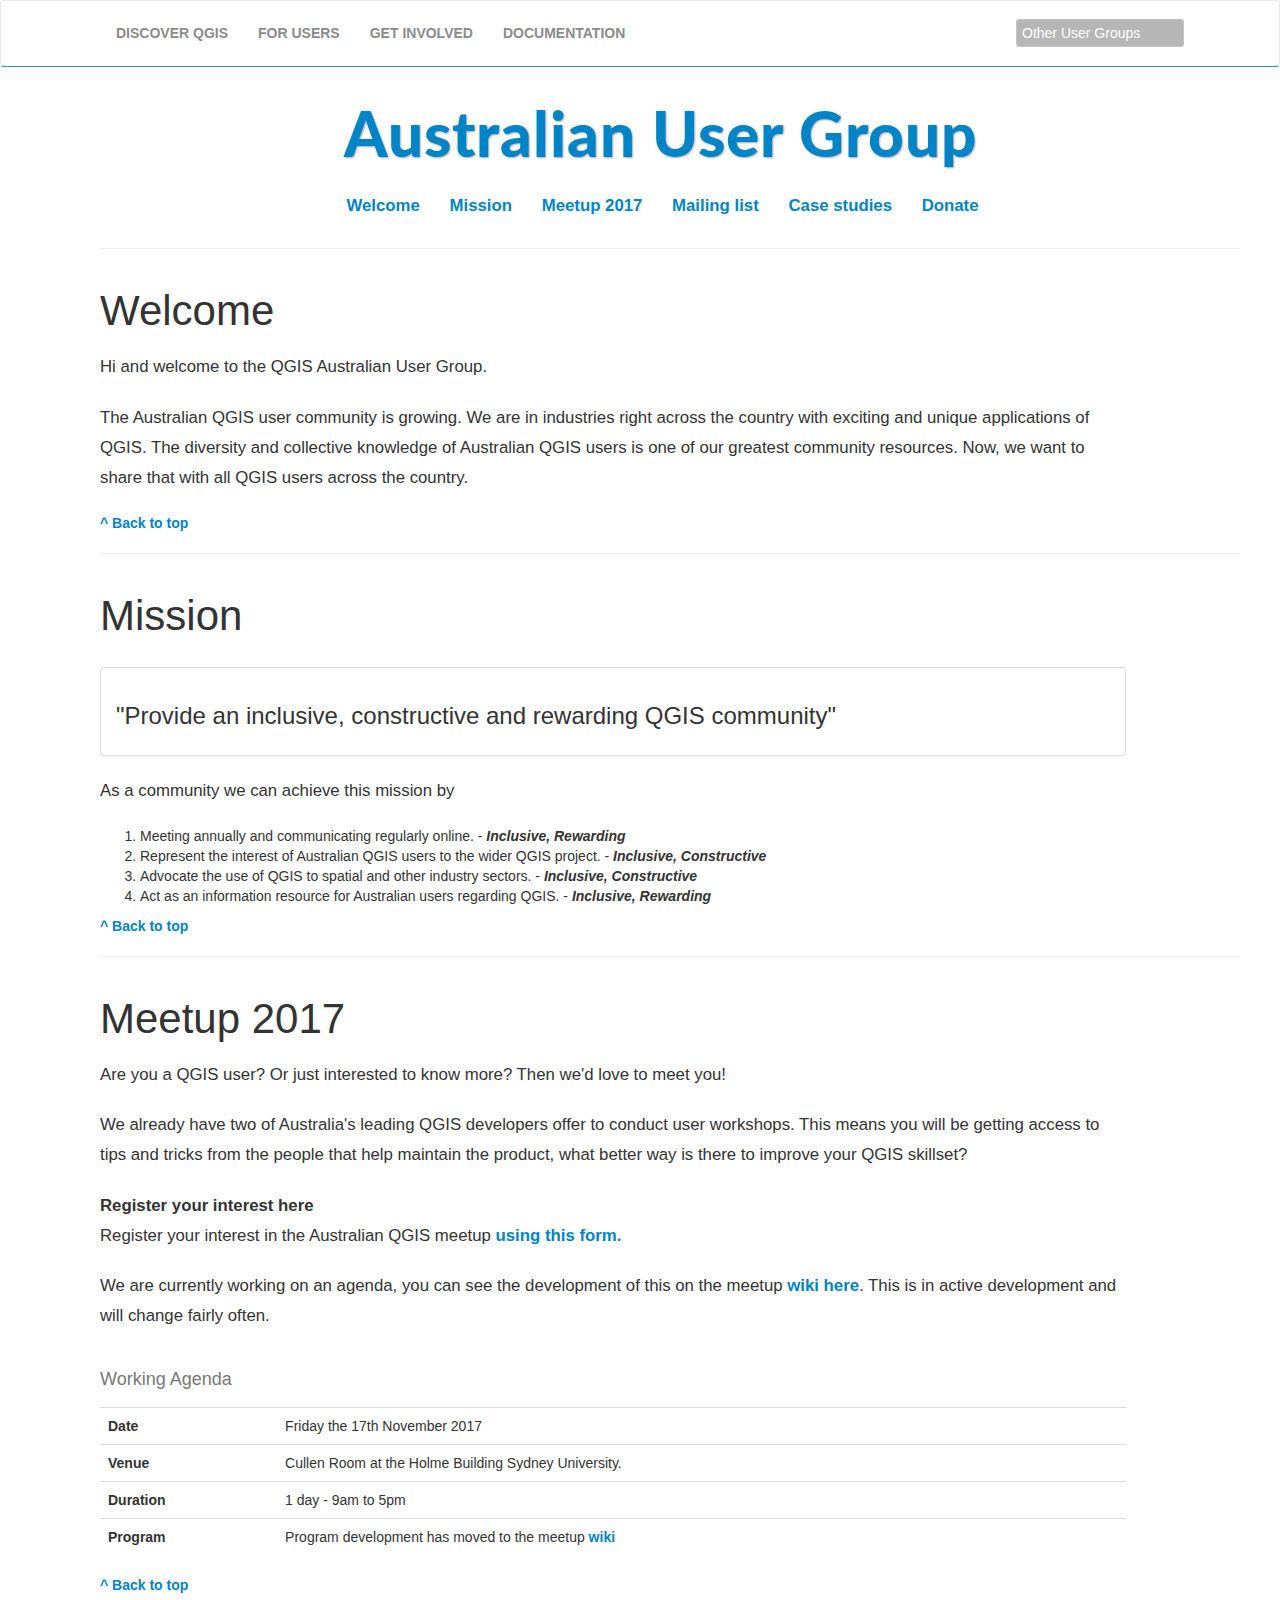
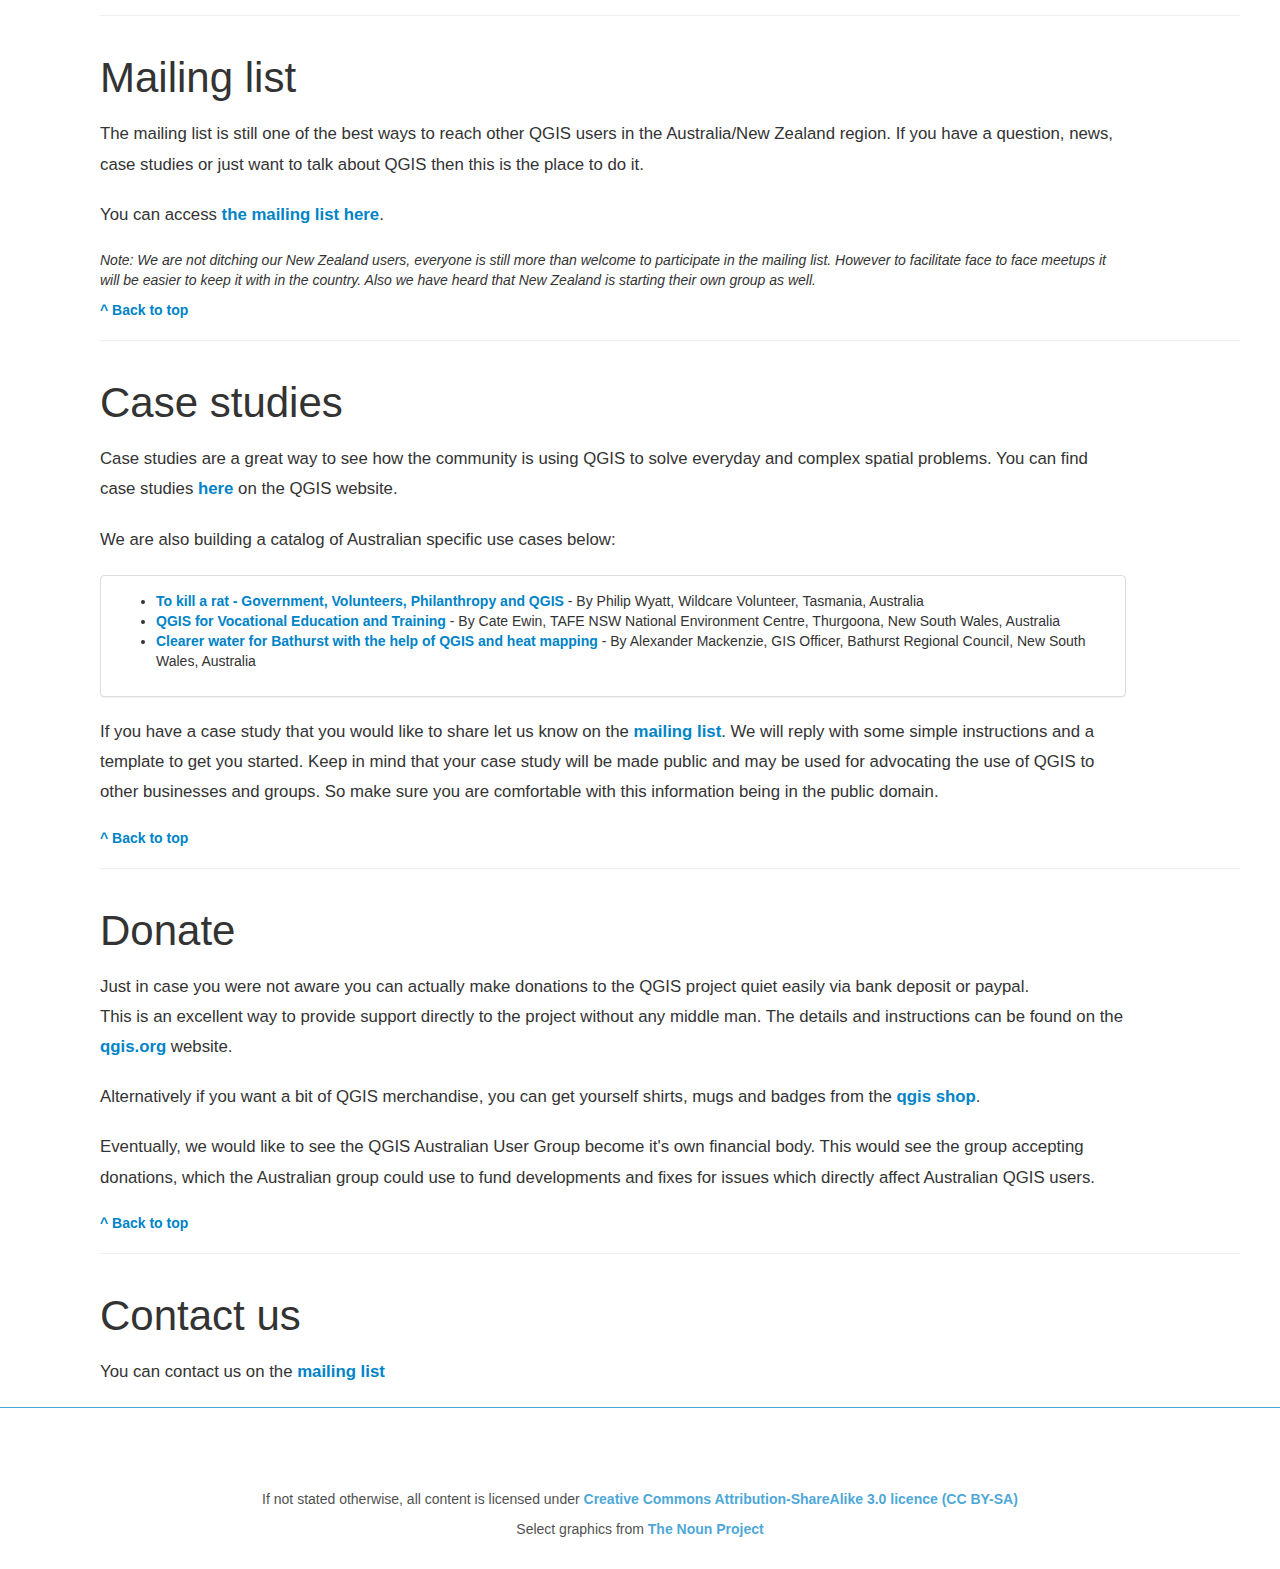
==== index.html @ bfb61f8d "Location for meetup" ====
<!doctype html>

<html>
  <head>
    <title>QGIS Australia User Group</title>
    <meta name="viewport" content="width=device-width">
	<link rel="icon" href="qgis.ico" type="image/ico" sizes="16x16">
    <link rel="stylesheet" href="https://netdna.bootstrapcdn.com/bootstrap/3.0.3/css/bootstrap.min.css">
    <link href='http://fonts.googleapis.com/css?family=Lato:900,100' rel='stylesheet' type='text/css'>
    <link rel="stylesheet" href="styles.css">
    <script type="text/javascript" src="https://ajax.googleapis.com/ajax/libs/jquery/2.0.3/jquery.min.js"></script>
    <script type="text/javascript" src="https://netdna.bootstrapcdn.com/bootstrap/3.0.3/js/bootstrap.min.js"></script>
    <script>
	  (function(i,s,o,g,r,a,m){i['GoogleAnalyticsObject']=r;i[r]=i[r]||function(){
	  (i[r].q=i[r].q||[]).push(arguments)},i[r].l=1*new Date();a=s.createElement(o),
	  m=s.getElementsByTagName(o)[0];a.async=1;a.src=g;m.parentNode.insertBefore(a,m)
	  })(window,document,'script','https://www.google-analytics.com/analytics.js','ga');

	  ga('create', 'UA-101847571-1', 'auto');
	  ga('send', 'pageview');

	</script>
	<script>
      $(function(){
        // bind change event to select
        $('#other_groups').bind('change', function () {
            var url = $(this).val(); // get selected value
            if (url) { // require a URL
                window.location = url; // redirect
            }
            return false;
        });
      });
    </script>
  </head>

  </head>

  <body>
	<!-- Anchor for "Back to top" link -->
	<a name="thetop"></a>
    <!-- QGIS.org NAVBAR -->
    <div class="navbar navbar-default" role="navigation">
      <div class="container-fluid">
        <!-- .btn-navbar is used as the toggle for collapsed navbar content -->
        <!-- Brand and toggle get grouped for better mobile display -->
        <div class="navbar-header">
          <button type="button" class="navbar-toggle" data-toggle="collapse" data-target=".navbar-collapse">
            <span class="sr-only">Toggle navigation</span>
            <span class="icon-bar"></span>
            <span class="icon-bar"></span>
            <span class="icon-bar"></span>
          </button>
          <a class="navbar-brand" href="http://qgis.org"></a>
        </div>
        <div class="collapse navbar-collapse" id="nav-collapse">
          <ul class="nav navbar-nav">
            <li><a href="http://qgis.org/en/site/about/index.html">Discover QGIS</a></li>
            <li><a href="http://qgis.org/en/site/forusers/index.html">For Users</a></li>
            <li><a href="http://qgis.org/en/site/getinvolved/index.html">Get Involved</a></li>
            <li><a href="http://qgis.org/en/docs/index.html">Documentation</a></li>
            <li class="navbar-dropdown">
              <div class="select-dropdown">
              <select id="other_groups">
                <option value="" title="none">Other User Groups</option>
                <optgroup label="World">
                  <option title="Ireland" value="http://ieqgis.wordpress.com/">Ireland</option>
                  <option title="Switzerland" value="http://www.qgis.ch/en">Switzerland</option>
                  <option title="Portugal" value="http://www.qgis.pt/">Portugal</option>
                  <option title="Netherlands" value="http://www.qgis.nl/">Netherlands</option>
                  <option title="US" value="http://qgis.us/">United States</option>
                  <option title="Denmark" value="http://qgis.dk/">Denmark</option>
                  <option title="Brazil" value="http://qgisbrazil.org/">Brazil</option>
                  <option title="Germany" value="http://qgis.de/">Germany</option>
                  <option title="Italy" value="http://qgis.it/">Italy</option>
                  <option title="Japan" value="http://qgis.jp/">Japan</option>
                  <option title="Peru" value="http://qgis.pe/">Peru</option>
                  <option title="Poland" value="http://forum.quantum-gis.pl/">Poland</option>
                  <option title="New Zealand" value="https://teamwork.niwa.co.nz/display/NQUG/NIWA+QGIS+Users+Group">New Zealand</option>
                </optgroup>
              </select>
              </div>
            </li>
          </ul>
        </div>
      </div>
    </div>

    <!-- TITLE & PAGE NAV -->
    <div class="container">
      <div class="container">
        <div class="row">
          <div class="col-xs-12 page-title"><center>Australian User Group<center></div>
        </div>

        <div class="row">
           <div><center>
            <ul class="page-nav">
              <li>
                <a href="#welcome">Welcome</a>
              </li>
              <li>
                <a href="#mission">Mission</a>
              </li>
              <li>
                <a href="#userforum">Meetup 2017</a>
              </li>			  
              <li>
                <a href="#mailinglist">Mailing list</a>
              </li>
              <li>
                <a href="#casestudies">Case studies</a>
              </li>			  
              <li>
                <a href="#donate">Donate</a>
              </li>
            </ul>
          </center></div>
        </div>

    
        <!-- START THE FEATURETTES -->
        <div class="container">
          <hr class="featurette-divider">
          <a name="welcome"></a>
          <div class="featurette">
            <h3 class="featurette-heading">Welcome</h3>
			<p  class="lead">
			Hi and welcome to the QGIS Australian User Group.
			</p>
			<p class="lead">
			The Australian QGIS user community is growing. We are in industries right across the country with exciting and unique applications of QGIS. The diversity and collective knowledge of Australian QGIS users is one of our greatest community resources. Now, we want to share that with all QGIS users across the country.
			</p>	
			<a href="#thetop">^ Back to top</a>
          </div>

          <hr class="featurette-divider">
          <a name="mission"></a>
          <div class="featurette">
            <h3 class="featurette-heading">Mission</h3>
			<p class="lead">	
				<div class="panel panel-default">
				  <div class="panel-body">
					<h3>"Provide an inclusive, constructive and rewarding QGIS community"</h3>
				  </div>
				</div>							
            </p>
			<p class="lead">
			As a community we can achieve this mission by
			<ol>
				<li>Meeting annually and communicating regularly online. - <b><em>Inclusive, Rewarding</em></b></li>
				<li>Represent the interest of Australian QGIS users to the wider QGIS project. - <b><em>Inclusive, Constructive</em></b></li>
				<li>Advocate the use of QGIS to spatial and other industry sectors. - <b><em>Inclusive, Constructive</em></b></li>
				<li>Act as an information resource for Australian users regarding QGIS. - <b><em>Inclusive, Rewarding</em></b></li>
			</ol>
			</p>
			<a href="#thetop">^ Back to top</a>
          </div>

          <hr class="featurette-divider">
          <a name="userforum"></a>
          <div class="featurette">
            <h2 class="featurette-heading"><span class="muted">Meetup 2017</span></h2>
            <p class="lead">
				Are you a QGIS user? Or just interested to know more? Then we'd love to meet you!
			</p>
			<p class="lead">
				We already have two of Australia's leading QGIS developers offer to conduct user workshops. This means you will be getting access to tips and tricks from the people that help maintain the product, what better way is there to improve your QGIS skillset?
			</p>
			<p class="lead">
			<b>Register your interest here</b></br>
			Register your interest in the Australian QGIS meetup <a href="https://goo.gl/forms/z950InjonV5zPzeJ3">using this form.</a>
			</p>
			<p class="lead">
				We are currently working on an agenda, you can see the development of this on the meetup <a href="https://github.com/qgis-au/meetups/wiki/Australian-QGIS-user-group-meetup-2017">wiki here</a>. This is in active development and will change fairly often.
				<table class="table">
					<caption><h4>Working Agenda</h4></caption>
					<tr>
						<th>
							Date
						</th>
						<td>
							Friday the 17th November 2017
						</td>
						</tr>
					<tr>
						<th>
							Venue
						</th>
						<td>
							Cullen Room at the Holme Building Sydney University.
						</td>
						</tr>
					<tr>
						<th>
							Duration
						</th>
						<td>
							1 day - 9am to 5pm
						</td>
						</tr>
					<tr>
						<th>
							Program
						</th>
						<td>				
							Program development has moved to the meetup<a href="https://github.com/qgis-au/meetups/wiki/Australian-QGIS-user-group-meetup-2017"> wiki</a>
						</td>
					</tr>
				</table>
			</p>
			<a href="#thetop">^ Back to top</a>
          </div>

          <hr class="featurette-divider">
          <a name="mailinglist"></a>
          <div class="featurette">
            <h2 class="featurette-heading"><span class="muted">Mailing list</span></h2>
            <p class="lead">
				The mailing list is still one of the best ways to reach other QGIS users in the Australia/New Zealand region. If you have a question, news, case studies or just want to talk about QGIS then this is the place to do it.
			</p>
			<p class="lead">
				You can access <a href="https://groups.google.com/forum/#!forum/australian-qgis-user-group">the mailing list here</a>.
			<p>
				<em>Note: We are not ditching our New Zealand users, everyone is still more than welcome to participate in the mailing list. However to facilitate face to face meetups it will be easier to keep it with in the country. Also we have heard that New Zealand is starting their own group as well.</em>
			</p>
			<a href="#thetop">^ Back to top</a>
          </div>

		  <hr class="featurette-divider">
          <a name="casestudies"></a>
          <div class="featurette">
            <h2 class="featurette-heading"><span class="muted">Case studies</span></h2>
            <p class="lead">
				Case studies are a great way to see how the community is using QGIS to solve everyday and complex spatial problems. You can find case studies <a href="http://qgis.org/en/site/about/case_studies/index.html">here</a> on the QGIS website.
			</p>
			<p class="lead">
				We are also building a catalog of Australian specific use cases below:	
				<div class="panel panel-default">
				  <div class="panel-body">
					<ul>
					<li><a target="_blank" href="https://drive.google.com/file/d/0Bz0P6lCGdqHnLXNPcDdXeWZXU0U/view?usp=sharing">To kill a rat - Government, Volunteers, Philanthropy and QGIS</a> - By Philip Wyatt, Wildcare Volunteer, Tasmania, Australia
					</li>
					<li>
					<a target="_blank" href="https://drive.google.com/file/d/0Bz0P6lCGdqHnWTR3Y1FEcWpnUGs/view?usp=sharing">QGIS for Vocational Education and Training</a> - By Cate Ewin, TAFE NSW National Environment Centre, Thurgoona, New South Wales, Australia
					</li>
					<li>
					<a target="_blank" href="https://drive.google.com/file/d/0Bz0P6lCGdqHnN19sN0g4QUs4UGs/view?usp=sharing">Clearer water for Bathurst with the help of QGIS and heat mapping</a> - By Alexander Mackenzie, GIS Officer, Bathurst Regional Council, New South Wales, Australia
					</li>
					</ul>		
				  </div>
				</div>
			</p>
			<p class="lead">
				If you have a case study that you would like to share let us know on the <a href="https://groups.google.com/forum/#!forum/australian-qgis-user-group">mailing list</a>. We will reply with some simple instructions and a template to get you started. Keep in mind that your case study will be made public and may be used for advocating the use of QGIS to other businesses and groups. So make sure you are comfortable with this information being in the public domain.
			</p>
			<a href="#thetop">^ Back to top</a>
          </div>
		  
          <hr class="featurette-divider">
          <a name="donate"></a>
          <div class="featurette">
            <h2 class="featurette-heading">Donate</h2>
            <p class="lead">
				Just in case you were not aware you can actually make donations to the QGIS project quiet easily via bank deposit or paypal.
				<br>
				This is an excellent way to provide support directly to the project without any middle man. The details and instructions can be found on the <a href="http://qgis.org/en/site/getinvolved/donations.html?highlight=donate">qgis.org</a> website.
			</p>
			
			<p class="lead">
			Alternatively if you want a bit of QGIS merchandise, you can get yourself shirts, mugs and badges from the <a href="https://www.qgis.org/en/site/about/shop_goodies.html">qgis shop</a>.
			</p>
			
			<p class="lead">
			Eventually, we would like to see the QGIS Australian User Group become it's own financial body. This would see the group accepting donations, which the Australian group could use to fund developments and fixes for issues which directly affect Australian QGIS users.
			</p>
			<a href="#thetop">^ Back to top</a>
			</div>

          <hr class="featurette-divider">
          <a name="contactus"></a>
          <div class="featurette">
            <h2 class="featurette-heading">Contact us</h2>
            <p class="lead">You can contact us on the <!--<a a title="blog pages" href="http://ukqgis.wordpress.com/">blog pages</a>, <a a title="Google+" href="https://plus.google.com/communities/113949150549951715823">Google+</a>--><a href="https://groups.google.com/forum/#!forum/australian-qgis-user-group">mailing list</a> <!--<a a title="Twitter" href="https://twitter.com/QgisUK">twitter</a>--></p>
          
		  </div>
          <!-- /END THE FEATURETTES -->
        </div>
      </div>
    </div>

    <!-- PAGE FOOTER -->
    <footer class="footer">
      <div class="container">
	  
        <ul id="social">
		  <li id="twitter"><a href="https://twitter.com/qgisau" class="external"><div></div></a></li>
          <!--<li id="facebook"><a href="https://www.facebook.com/pages/QGIS-Quantum-GIS-/298112000235096" class="external"><div></div></a></li>-->
          <!--<li id="gplus"><a href="https://plus.google.com/communities/113949150549951715823" class="external"><div></div></a></li>-->
          <li id="github"><a href="http://github.com/qgis-au/" class="external"><div></div></a></li>
          <li id="contact"><a href="https://groups.google.com/forum/#!forum/australian-qgis-user-group"><div></div></a></li>
        </ul>
      </div>
      <p class="footer credit">If not stated otherwise, all content is licensed under <a href="http://creativecommons.org/licenses/by-sa/3.0/">Creative Commons Attribution-ShareAlike 3.0 licence (CC BY-SA)</a></p>
      <p class="footer credit">Select graphics from<a href="http://thenounproject.com"> The Noun Project</a></p>
    </footer>

  </body>
</html>
---- styles.css ----
body {
  background: #fff url('full-uk-coast-grad.png') no-repeat 100% 0;
  background-attachment:fixed;
  font-size: 14px;
  margin:0;
  padding:0;
}

a {
  font-weight: bold;
  color: #0084c8;
}
a:hover {
  color: #000;
  text-decoration: none;
}

.container {
  
}

hr {
  width: 100%;
  float: left;
  display: block;
}

.navbar {
  height: 67px;
  background-color: #fff;
  opacity: 0.85;
  border-bottom: 1px solid #0084c8;
}

.navbar-brand {
  background: #fff url('images/qgis-logo.png') no-repeat 2px 8px;
  background-size: 100px 48px;
  height: 64px;
  width: 100px;
}

.navbar-collapse {
  background-color: transparent;
}

ul.nav.navbar-nav {
  margin-left: 0px;
  height: 67px;
  background-color: transparent;
  width: 89%;
}

ul.nav.navbar-nav > li {
  height: 67px;
  text-transform: uppercase;
}

ul.nav.navbar-nav > li.navbar-dropdown {
  float: right;
}

ul.nav.navbar-nav > li > a {
  line-height: 34px;
}

select#other_groups {
  float: right;
  margin: 18px 1px 0 4px;
  width: 168px;
  background: #aaa url('images/down-arrow.png') no-repeat 95% 50%;
  line-height: 20px;
  color: white;
  outline: none;
  display: inline-block;
  -webkit-appearance: none;
  -moz-appearance: none;
  appearance: none;
  cursor: pointer;
  padding: 3px 3px 3px 5px;
  border-radius: 3px;
  -moz-border-radius: 3px;
  -webkit-border-radius: 3px;
  border: 1px solid rgba(255, 255, 255, 0.2);
}

.select-dropdown {
  line-height: 40px;
  float:right;
  width: 100%;
}

.page-title {
  color: #0084c8;
  font-family: 'Lato', Helvetica, Arial, sans-serif;
  font-weight: 900;
  font-size: 4.4em;
  letter-spacing: 1px;
  padding-left: 25px;
  text-shadow: 1px 1px 2px rgba(150, 150, 150, 0.82);
  line-height: 1.5em;
}

ul.page-nav {
  margin-top: 15px;
 
  display: inline-block;
  list-style: none;
  font-size: 1.2em;
}

ul.page-nav li {
  display: inline-block;
  margin-right: 25px;
}

.byline {
  margin-top: 120px;
  color: #000;
  line-height: 1.5em;
  font-size: 1.6em !important;
}

.osgeo-line {
  font-size: 0.75em;
  vertical-align: bottom;
  font-weight: 300;
}

.featurette {
  clear: both;
  width: 90%;
}

.lead {
  font-size: 1.2em;
  line-height: 1.8em;
}

.schedule {
  margin-left: 30px;
}

.featurette-divider {
  margin-top: 20px;
  margin-bottom: 30px;
}
.featurette-heading {
  line-height: 1.5em;
  font-size: 3em;
}

footer {
  background: #fff;
  opacity: 0.7;
  border-top: 1px solid #0084c8;
  color: #000;
  margin-bottom: 0;
  text-align: center;
  padding-top: 30px;
  padding-bottom: 20px;
}
.footer .container {
  width: 100%;
}
.footer .credit {
  border: 0;
}
.footer #social {
  list-style: none;
  display: inline-block;
}
.footer #social > li {
  display: inline-block;
}
.footer #social > li > a > div {
  margin-right: 20px;
  margin-left: 20px;
  height: 36px;
  width: 30px;
  outline: none;
}
.footer #twitter {
  background: transparent url("images/footer-twitter.png") no-repeat 0 0;
}
.footer #facebook {
  background: transparent url("images/footer-facebook.png") no-repeat 0 0;
}
.footer #gplus {
  background: transparent url("images/footer-gplus.png") no-repeat 0 0;
}
.footer #github {
  background: transparent url("images/footer-github.png") no-repeat 0 0;
}
.footer #contact {
  background: transparent url("images/footer-contact.png") no-repeat 0 30%;
}
.footer #twitter, #facebook, #gplus, #github, #contact {
  opacity: 0.4;
}
.footer #twitter:hover, #facebook:hover, #gplus:hover, #github:hover, #contact:hover {
  opacity: 1.0;
}

@media only screen and (min-width: 767px) and (max-width: 833px) {
  ul.nav.navbar-nav {
    width: auto;
  }
  select#other_groups {
    display: none;
  }
}

@media only screen and (max-width: 767px) {
  body {
    background-attachment: scroll;
  }
  .navbar {
    background-color: transparent;
    border-bottom: none;
    opacity: 1.0;
    z-index: 100;
  }
  .navbar-collapse {
    background: #fff;
    border: #fff 1px solid;
  }
  .navbar-brand {
    background-color: transparent;
  }
  .navbar-header > button.navbar-toggle {
    background-color: #0084c8;
    border: #aa84c8 1px solid;
    opacity: 1.0;
  }
  .page-title {
    font-size: 4em;
  }
  .container {
    margin-left: auto;
  }
  ul.page-nav {
    margin-left: 15px;
    padding-left: 0;
  }
  ul.page-nav li {
    margin-right: 12px;
  }
  ul.nav.navbar-nav > li.navbar-dropdown {
    float: left;
  }
  .featurette {
    width: 100%;
  }
}
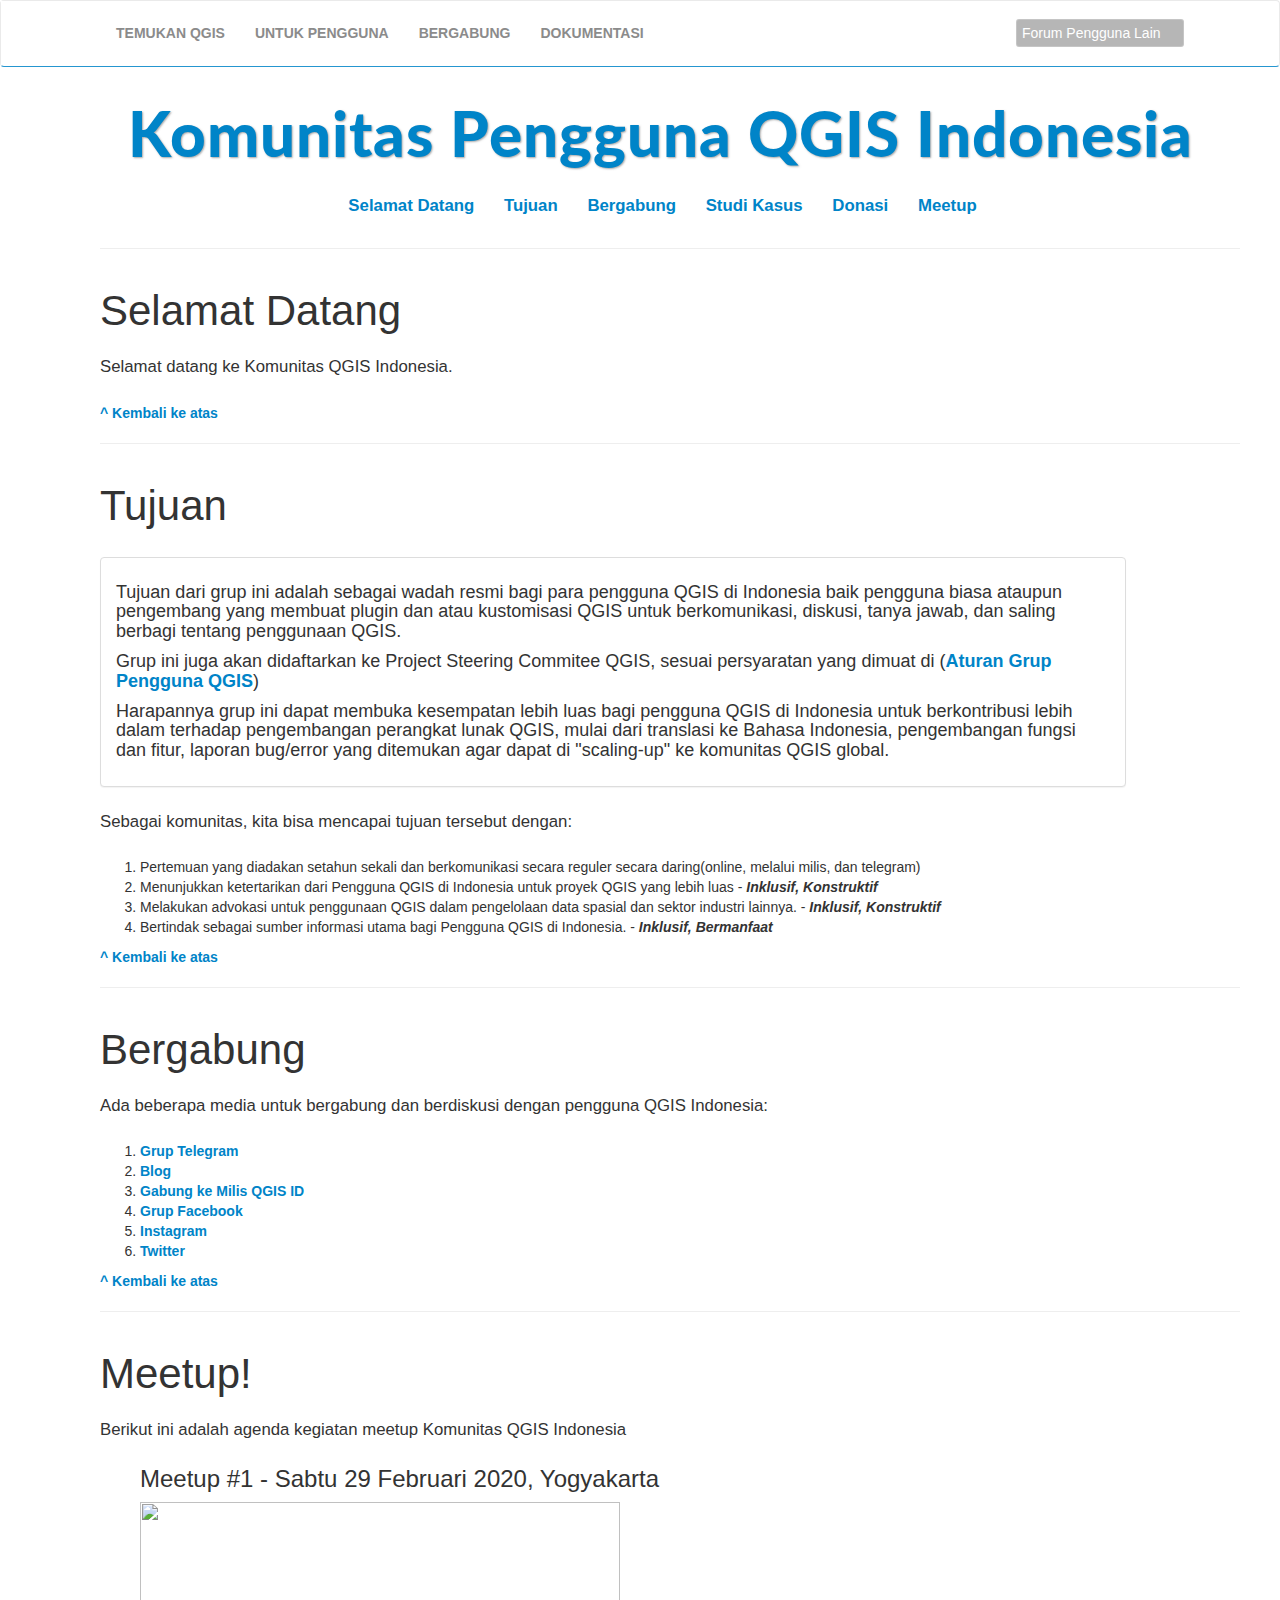
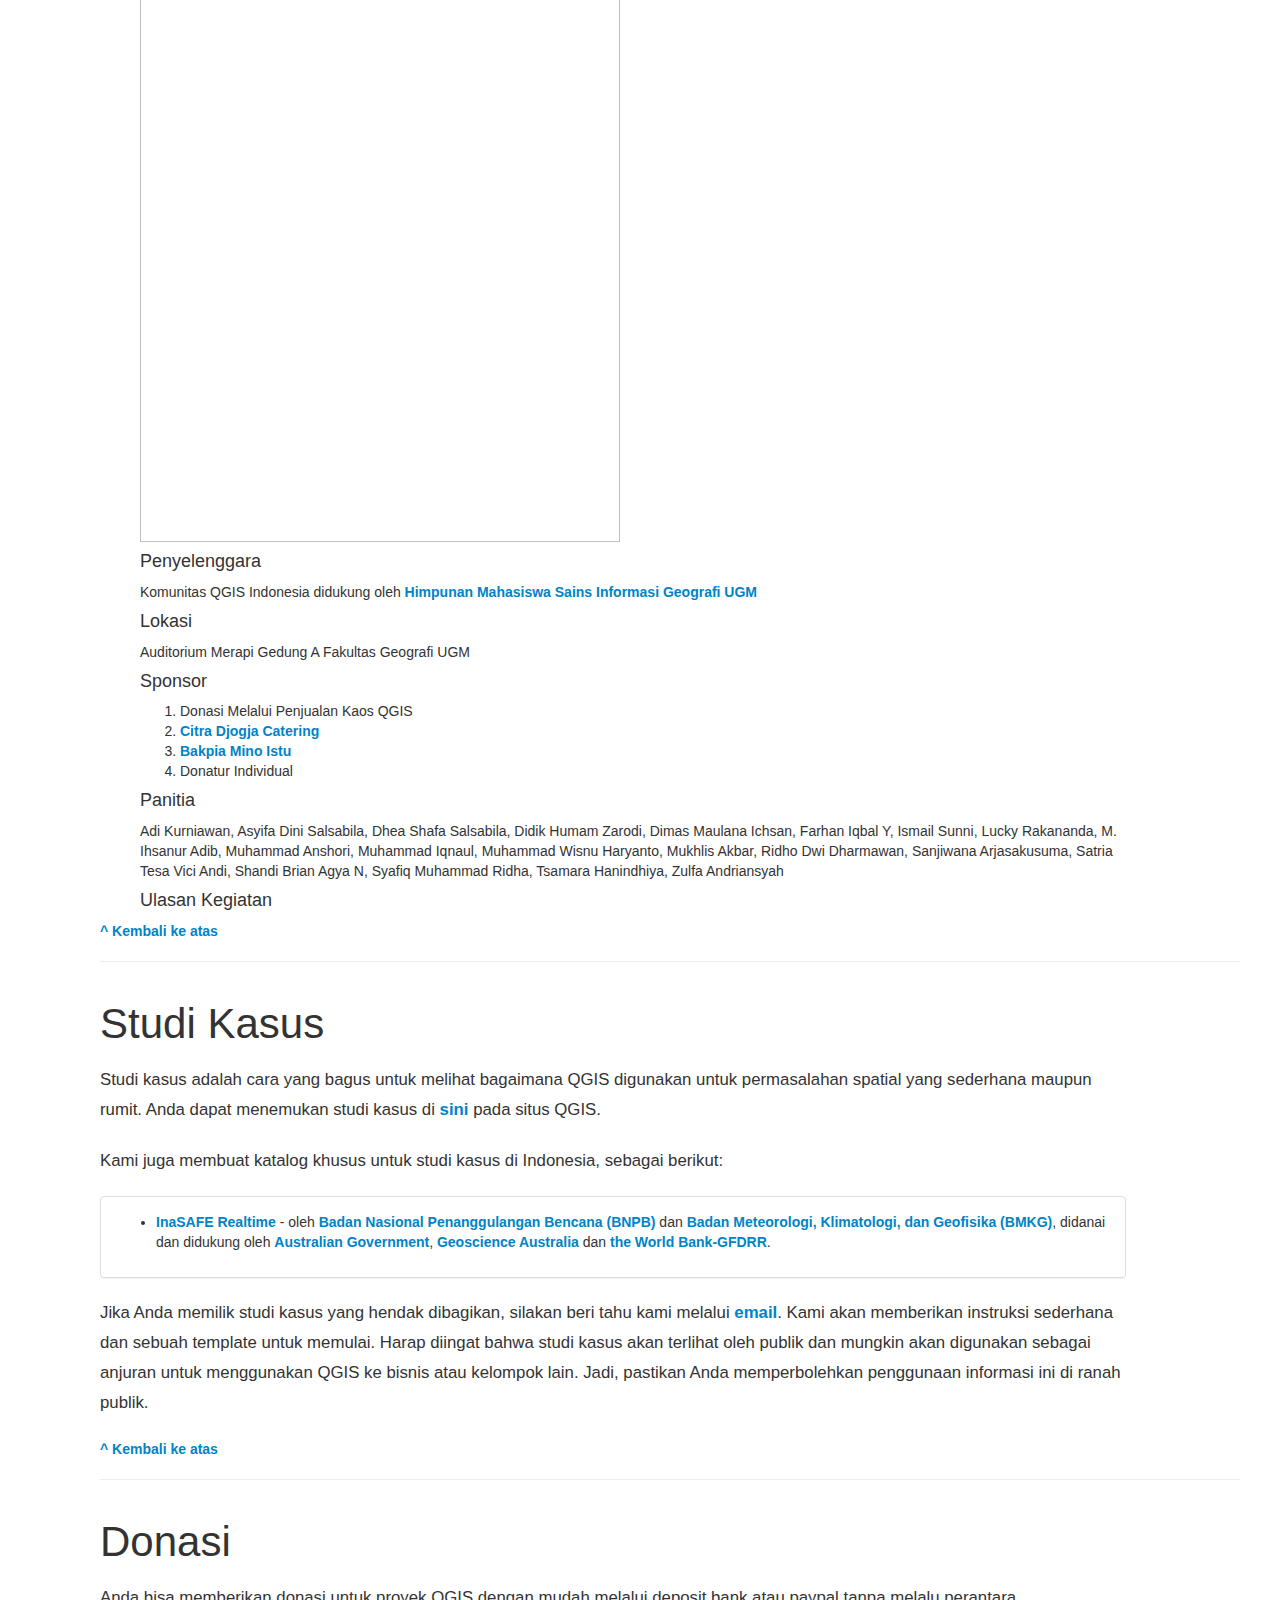
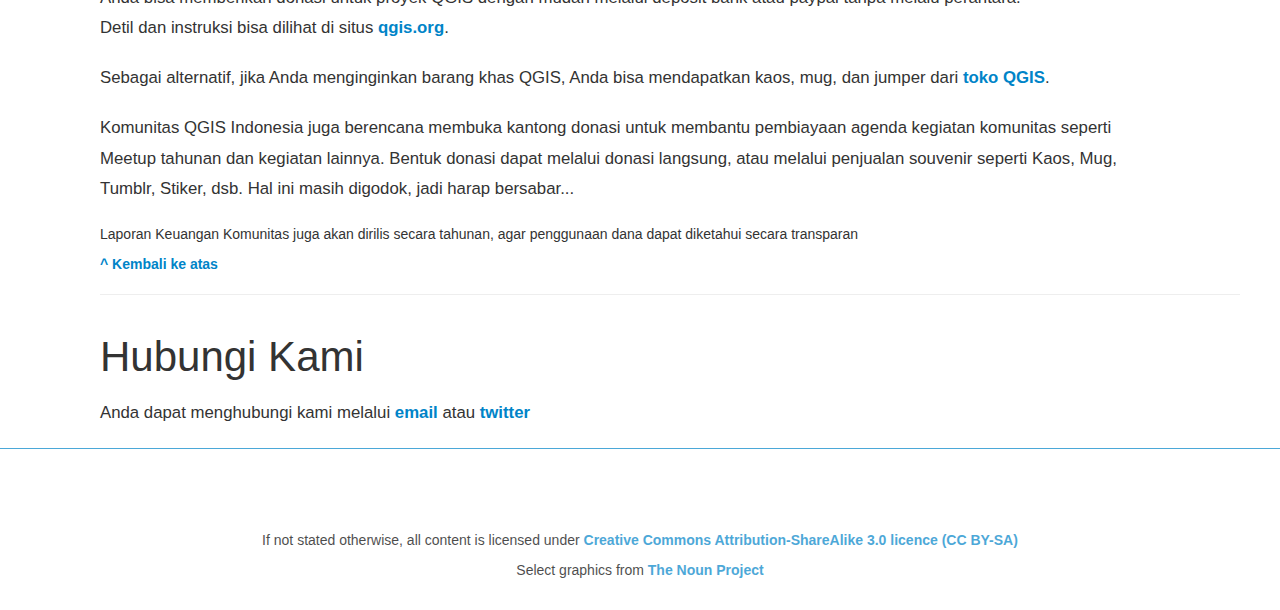
==== commit d23842be: "Update index.html" ====
--- a/index.html
+++ b/index.html
@@ -2,25 +2,25 @@
 
 <html>
   <head>
-    <title>QGIS Australia User Group</title>
+    <title>Komunitas QGIS Indonesia</title>
     <meta name="viewport" content="width=device-width">
-	<link rel="icon" href="qgis.ico" type="image/ico" sizes="16x16">
+  <link rel="icon" href="qgis.ico" type="image/ico" sizes="16x16">
     <link rel="stylesheet" href="https://netdna.bootstrapcdn.com/bootstrap/3.0.3/css/bootstrap.min.css">
-    <link href='http://fonts.googleapis.com/css?family=Lato:900,100' rel='stylesheet' type='text/css'>
+    <link href='https://fonts.googleapis.com/css?family=Lato:900,100' rel='stylesheet' type='text/css'>
     <link rel="stylesheet" href="styles.css">
     <script type="text/javascript" src="https://ajax.googleapis.com/ajax/libs/jquery/2.0.3/jquery.min.js"></script>
     <script type="text/javascript" src="https://netdna.bootstrapcdn.com/bootstrap/3.0.3/js/bootstrap.min.js"></script>
     <script>
-	  (function(i,s,o,g,r,a,m){i['GoogleAnalyticsObject']=r;i[r]=i[r]||function(){
-	  (i[r].q=i[r].q||[]).push(arguments)},i[r].l=1*new Date();a=s.createElement(o),
-	  m=s.getElementsByTagName(o)[0];a.async=1;a.src=g;m.parentNode.insertBefore(a,m)
-	  })(window,document,'script','https://www.google-analytics.com/analytics.js','ga');
-
-	  ga('create', 'UA-101847571-1', 'auto');
-	  ga('send', 'pageview');
-
-	</script>
-	<script>
+    (function(i,s,o,g,r,a,m){i['GoogleAnalyticsObject']=r;i[r]=i[r]||function(){
+    (i[r].q=i[r].q||[]).push(arguments)},i[r].l=1*new Date();a=s.createElement(o),
+    m=s.getElementsByTagName(o)[0];a.async=1;a.src=g;m.parentNode.insertBefore(a,m)
+    })(window,document,'script','https://www.google-analytics.com/analytics.js','ga');
+
+    ga('create', 'UA-143760745-1', 'auto');
+    ga('send', 'pageview');
+
+  </script>
+  <script>
       $(function(){
         // bind change event to select
         $('#other_groups').bind('change', function () {
@@ -37,8 +37,8 @@
   </head>
 
   <body>
-	<!-- Anchor for "Back to top" link -->
-	<a name="thetop"></a>
+  <!-- Anchor for "Kembali ke atas" link -->
+  <a name="thetop"></a>
     <!-- QGIS.org NAVBAR -->
     <div class="navbar navbar-default" role="navigation">
       <div class="container-fluid">
@@ -55,28 +55,29 @@
         </div>
         <div class="collapse navbar-collapse" id="nav-collapse">
           <ul class="nav navbar-nav">
-            <li><a href="http://qgis.org/en/site/about/index.html">Discover QGIS</a></li>
-            <li><a href="http://qgis.org/en/site/forusers/index.html">For Users</a></li>
-            <li><a href="http://qgis.org/en/site/getinvolved/index.html">Get Involved</a></li>
-            <li><a href="http://qgis.org/en/docs/index.html">Documentation</a></li>
+            <li><a href="http://qgis.org/en/site/about/index.html">Temukan QGIS</a></li>
+            <li><a href="http://qgis.org/en/site/forusers/index.html">Untuk Pengguna</a></li>
+            <li><a href="http://qgis.org/en/site/getinvolved/index.html">Bergabung</a></li>
+            <li><a href="http://qgis.org/en/docs/index.html">Dokumentasi</a></li>
             <li class="navbar-dropdown">
               <div class="select-dropdown">
               <select id="other_groups">
-                <option value="" title="none">Other User Groups</option>
-                <optgroup label="World">
-                  <option title="Ireland" value="http://ieqgis.wordpress.com/">Ireland</option>
-                  <option title="Switzerland" value="http://www.qgis.ch/en">Switzerland</option>
+                <option value="" title="none">Forum Pengguna Lain</option>
+                <optgroup label="Dunia">
+                  <option title="Australia" value="http://qgis-au.org/">Australia</option>
+                  <option title="Ireland" value="http://ieqgis.wordpress.com/">Irlandia</option>
+                  <option title="Switzerland" value="http://www.qgis.ch/en">Swiss</option>
                   <option title="Portugal" value="http://www.qgis.pt/">Portugal</option>
-                  <option title="Netherlands" value="http://www.qgis.nl/">Netherlands</option>
-                  <option title="US" value="http://qgis.us/">United States</option>
+                  <option title="Netherlands" value="http://www.qgis.nl/">Belanda</option>
+                  <option title="US" value="http://qgis.us/">Amerika Serikat</option>
                   <option title="Denmark" value="http://qgis.dk/">Denmark</option>
                   <option title="Brazil" value="http://qgisbrazil.org/">Brazil</option>
-                  <option title="Germany" value="http://qgis.de/">Germany</option>
-                  <option title="Italy" value="http://qgis.it/">Italy</option>
-                  <option title="Japan" value="http://qgis.jp/">Japan</option>
+                  <option title="Germany" value="http://qgis.de/">Jerman</option>
+                  <option title="Italy" value="http://qgis.it/">Italia</option>
+                  <option title="Japan" value="http://qgis.jp/">Jepang</option>
                   <option title="Peru" value="http://qgis.pe/">Peru</option>
-                  <option title="Poland" value="http://forum.quantum-gis.pl/">Poland</option>
-                  <option title="New Zealand" value="https://teamwork.niwa.co.nz/display/NQUG/NIWA+QGIS+Users+Group">New Zealand</option>
+                  <option title="Poland" value="http://forum.quantum-gis.pl/">Polandia</option>
+                  <option title="New Zealand" value="https://teamwork.niwa.co.nz/display/NQUG/NIWA+QGIS+Users+Group">Selandia Baru</option>
                 </optgroup>
               </select>
               </div>
@@ -90,200 +91,181 @@
     <div class="container">
       <div class="container">
         <div class="row">
-          <div class="col-xs-12 page-title"><center>Australian User Group<center></div>
+          <div class="col-xs-12 page-title"><center>Komunitas Pengguna QGIS Indonesia<center></div>
         </div>
 
         <div class="row">
            <div><center>
             <ul class="page-nav">
               <li>
-                <a href="#welcome">Welcome</a>
-              </li>
-              <li>
-                <a href="#mission">Mission</a>
-              </li>
-              <li>
-                <a href="#userforum">Meetup 2017</a>
-              </li>			  
-              <li>
-                <a href="#mailinglist">Mailing list</a>
-              </li>
-              <li>
-                <a href="#casestudies">Case studies</a>
-              </li>			  
-              <li>
-                <a href="#donate">Donate</a>
+                <a href="#welcome">Selamat Datang</a>
+              </li>
+              <li>
+                <a href="#mission">Tujuan</a>
+              </li>
+              <!-- <li>
+                <a href="#survey">User Group Survey</a>
+              </li>        -->
+              <li>
+                <a href="#mailinglist">Bergabung</a>
+              </li>
+              <li>
+                <a href="#casestudies">Studi Kasus</a>
+              </li>
+              <li>
+                <a href="#donate">Donasi</a>
+              </li>
+              <li>
+                <a href="#meetup">Meetup</a>
               </li>
             </ul>
           </center></div>
         </div>
 
-    
+
         <!-- START THE FEATURETTES -->
         <div class="container">
           <hr class="featurette-divider">
           <a name="welcome"></a>
           <div class="featurette">
-            <h3 class="featurette-heading">Welcome</h3>
-			<p  class="lead">
-			Hi and welcome to the QGIS Australian User Group.
-			</p>
-			<p class="lead">
-			The Australian QGIS user community is growing. We are in industries right across the country with exciting and unique applications of QGIS. The diversity and collective knowledge of Australian QGIS users is one of our greatest community resources. Now, we want to share that with all QGIS users across the country.
-			</p>	
-			<a href="#thetop">^ Back to top</a>
+            <h3 class="featurette-heading">Selamat Datang</h3>
+      <p  class="lead">
+      Selamat datang ke Komunitas QGIS Indonesia.
+      </p>
+      <!-- TODO: Isi pembukaan -->
+      <!-- <p class="lead">
+      The Australian QGIS user community is growing. We are in industries right across the country with exciting and unique applications of QGIS. The diversity and collective knowledge of Australian QGIS users is one of our greatest community resources. Now, we want to share that with all QGIS users across the country.
+      </p>   -->
+      <a href="#thetop">^ Kembali ke atas</a>
           </div>
 
           <hr class="featurette-divider">
           <a name="mission"></a>
           <div class="featurette">
-            <h3 class="featurette-heading">Mission</h3>
-			<p class="lead">	
-				<div class="panel panel-default">
-				  <div class="panel-body">
-					<h3>"Provide an inclusive, constructive and rewarding QGIS community"</h3>
-				  </div>
-				</div>							
+            <h3 class="featurette-heading">Tujuan</h3>
+      <p class="lead">
+        <div class="panel panel-default">
+          <div class="panel-body">
+          <h4>
+            <p>Tujuan dari grup ini adalah sebagai wadah resmi bagi para pengguna QGIS di Indonesia baik pengguna biasa ataupun pengembang yang membuat plugin dan atau kustomisasi QGIS untuk berkomunikasi, diskusi, tanya jawab, dan saling berbagi tentang penggunaan QGIS.</p>
+            <p>Grup ini juga akan didaftarkan ke Project Steering Commitee QGIS, sesuai persyaratan yang dimuat di (<a href="https://www.qgis.org/en/site/forusers/usergroups.html#goals-of-a-user-group" target="_blank">Aturan Grup Pengguna QGIS</a>)</p>
+            <p>Harapannya grup ini dapat membuka kesempatan lebih luas bagi pengguna QGIS di Indonesia untuk berkontribusi lebih dalam terhadap pengembangan perangkat lunak QGIS, mulai dari translasi ke Bahasa Indonesia, pengembangan fungsi dan fitur, laporan bug/error yang ditemukan agar dapat di "scaling-up" ke komunitas QGIS global.</p>
+          </h4>
+          </div>
+        </div>
             </p>
-			<p class="lead">
-			As a community we can achieve this mission by
-			<ol>
-				<li>Meeting annually and communicating regularly online. - <b><em>Inclusive, Rewarding</em></b></li>
-				<li>Represent the interest of Australian QGIS users to the wider QGIS project. - <b><em>Inclusive, Constructive</em></b></li>
-				<li>Advocate the use of QGIS to spatial and other industry sectors. - <b><em>Inclusive, Constructive</em></b></li>
-				<li>Act as an information resource for Australian users regarding QGIS. - <b><em>Inclusive, Rewarding</em></b></li>
-			</ol>
-			</p>
-			<a href="#thetop">^ Back to top</a>
-          </div>
-
-          <hr class="featurette-divider">
-          <a name="userforum"></a>
-          <div class="featurette">
-            <h2 class="featurette-heading"><span class="muted">Meetup 2017</span></h2>
-            <p class="lead">
-				Are you a QGIS user? Or just interested to know more? Then we'd love to meet you!
-			</p>
-			<p class="lead">
-				We already have two of Australia's leading QGIS developers offer to conduct user workshops. This means you will be getting access to tips and tricks from the people that help maintain the product, what better way is there to improve your QGIS skillset?
-			</p>
-			<p class="lead">
-			<b>Register your interest here</b></br>
-			Register your interest in the Australian QGIS meetup <a href="https://goo.gl/forms/z950InjonV5zPzeJ3">using this form.</a>
-			</p>
-			<p class="lead">
-				We are currently working on an agenda, you can see the development of this on the meetup <a href="https://github.com/qgis-au/meetups/wiki/Australian-QGIS-user-group-meetup-2017">wiki here</a>. This is in active development and will change fairly often.
-				<table class="table">
-					<caption><h4>Working Agenda</h4></caption>
-					<tr>
-						<th>
-							Date
-						</th>
-						<td>
-							Friday the 17th November 2017
-						</td>
-						</tr>
-					<tr>
-						<th>
-							Venue
-						</th>
-						<td>
-							Cullen Room at the Holme Building Sydney University.
-						</td>
-						</tr>
-					<tr>
-						<th>
-							Duration
-						</th>
-						<td>
-							1 day - 9am to 5pm
-						</td>
-						</tr>
-					<tr>
-						<th>
-							Program
-						</th>
-						<td>				
-							Program development has moved to the meetup<a href="https://github.com/qgis-au/meetups/wiki/Australian-QGIS-user-group-meetup-2017"> wiki</a>
-						</td>
-					</tr>
-				</table>
-			</p>
-			<a href="#thetop">^ Back to top</a>
+      <p class="lead">
+      Sebagai komunitas, kita bisa mencapai tujuan tersebut dengan:
+      <ol>
+        <li>Pertemuan yang diadakan setahun sekali dan berkomunikasi secara reguler secara daring(online, melalui milis, dan telegram)</li>
+        <li>Menunjukkan ketertarikan dari Pengguna QGIS di Indonesia untuk proyek QGIS yang lebih luas - <b><em>Inklusif, Konstruktif</em></b></li>
+        <li>Melakukan advokasi untuk penggunaan QGIS dalam pengelolaan data spasial dan sektor industri lainnya. - <b><em>Inklusif, Konstruktif</em></b></li>
+        <li>Bertindak sebagai sumber informasi utama bagi Pengguna QGIS di Indonesia. - <b><em>Inklusif, Bermanfaat</em></b></li>
+      </ol>
+      </p>
+      <a href="#thetop">^ Kembali ke atas</a>
           </div>
 
           <hr class="featurette-divider">
           <a name="mailinglist"></a>
           <div class="featurette">
-            <h2 class="featurette-heading"><span class="muted">Mailing list</span></h2>
-            <p class="lead">
-				The mailing list is still one of the best ways to reach other QGIS users in the Australia/New Zealand region. If you have a question, news, case studies or just want to talk about QGIS then this is the place to do it.
-			</p>
-			<p class="lead">
-				You can access <a href="https://groups.google.com/forum/#!forum/australian-qgis-user-group">the mailing list here</a>.
-			<p>
-				<em>Note: We are not ditching our New Zealand users, everyone is still more than welcome to participate in the mailing list. However to facilitate face to face meetups it will be easier to keep it with in the country. Also we have heard that New Zealand is starting their own group as well.</em>
-			</p>
-			<a href="#thetop">^ Back to top</a>
-          </div>
-
-		  <hr class="featurette-divider">
+            <h2 class="featurette-heading"><span class="muted">Bergabung</span></h2>
+            <p class="lead">
+        Ada beberapa media untuk bergabung dan berdiskusi dengan pengguna QGIS Indonesia:
+        <ol>
+          <li><a href="https://t.me/qgisindonesia" target="_blank" class="external">Grup Telegram</a></li>
+          <li><a href="https://qgisid.home.blog" target="_blank" class="external">Blog</a></li>
+          <li><a href="https://groups.google.com/forum/#!forum/qgis-id" target="_blank" class="external">Gabung ke Milis QGIS ID</a></li>
+          <li><a href="https://www.facebook.com/groups/forumQGISindo/" target="_blank" class="external">Grup Facebook</a></li>
+          <li><a href="https://instagram.com/qgisid" target="_blank" class="external">Instagram</a></li>
+          <li><a href="https://twitter.com/qgisid" target="_blank" class="external">Twitter</a></li>
+        </ol>
+      </p>
+      <a href="#thetop">^ Kembali ke atas</a>
+          </div>
+        
+        <hr class="featurette-divider">
+          <a name="meetup"></a>
+          <div class="featurette">
+            <h2 class="featurette-heading"><span class="muted">Meetup!</span></h2>
+            <p class="lead">
+        Berikut ini adalah agenda kegiatan meetup Komunitas QGIS Indonesia
+        <ol>
+          <h3>Meetup #1 - Sabtu 29 Februari 2020, Yogyakarta</h3>
+          <p><a href="https://www.eventbrite.com/e/1-meetup-komunitas-qgis-indonesia-tickets-90748823173" class="external"><img src="images/meetup-1.jpeg" width="480" height="640"></a></p>
+          <p><h4>Penyelenggara</h4></p>
+          <p>Komunitas QGIS Indonesia didukung oleh<a href="http://hmsai.geografi.ugm.ac.id" target="_blank" class="external"> Himpunan Mahasiswa Sains Informasi Geografi UGM</a></p>
+          <p><h4>Lokasi</h4></p>
+          <p>Auditorium Merapi Gedung A Fakultas Geografi UGM</p>
+          <p><h4>Sponsor</h4></p>
+          <ol>
+            <li>Donasi Melalui Penjualan Kaos QGIS</li>
+            <li><a href="https://instagram.com/cateringcitradjogja?igshid=1errapyp7b12k" target="_blank" class="external">Citra Djogja Catering</a></li>
+            <li><a href="https://instagram.com/bakpiaminoistu?igshid=ks78uhkr4zij" target="_blank" class="external">Bakpia Mino Istu</a></li>
+            <li>Donatur Individual</li>
+          </ol>
+          <p><h4>Panitia</h4></p>
+          <p>Adi Kurniawan, Asyifa Dini Salsabila, Dhea Shafa Salsabila, Didik Humam Zarodi, Dimas Maulana Ichsan, Farhan Iqbal Y, Ismail Sunni, Lucky Rakananda, M. Ihsanur Adib, Muhammad Anshori, Muhammad Iqnaul, Muhammad Wisnu Haryanto, Mukhlis Akbar, Ridho Dwi Dharmawan, Sanjiwana Arjasakusuma, Satria Tesa Vici Andi, Shandi Brian Agya N, Syafiq Muhammad Ridha, Tsamara Hanindhiya, Zulfa Andriansyah</p>
+          <p><h4>Ulasan Kegiatan</h4></p>
+          <p><a href="https://qgisid.home.blog/2020/03/04/meetup-pertama-qgis-indonesia/" target="_blank" class="external"</a></p>
+        </ol>
+      </p>
+      <a href="#thetop">^ Kembali ke atas</a>
+          </div>
+
+      <hr class="featurette-divider">
           <a name="casestudies"></a>
           <div class="featurette">
-            <h2 class="featurette-heading"><span class="muted">Case studies</span></h2>
-            <p class="lead">
-				Case studies are a great way to see how the community is using QGIS to solve everyday and complex spatial problems. You can find case studies <a href="http://qgis.org/en/site/about/case_studies/index.html">here</a> on the QGIS website.
-			</p>
-			<p class="lead">
-				We are also building a catalog of Australian specific use cases below:	
-				<div class="panel panel-default">
-				  <div class="panel-body">
-					<ul>
-					<li><a target="_blank" href="https://drive.google.com/file/d/0Bz0P6lCGdqHnLXNPcDdXeWZXU0U/view?usp=sharing">To kill a rat - Government, Volunteers, Philanthropy and QGIS</a> - By Philip Wyatt, Wildcare Volunteer, Tasmania, Australia
-					</li>
-					<li>
-					<a target="_blank" href="https://drive.google.com/file/d/0Bz0P6lCGdqHnWTR3Y1FEcWpnUGs/view?usp=sharing">QGIS for Vocational Education and Training</a> - By Cate Ewin, TAFE NSW National Environment Centre, Thurgoona, New South Wales, Australia
-					</li>
-					<li>
-					<a target="_blank" href="https://drive.google.com/file/d/0Bz0P6lCGdqHnN19sN0g4QUs4UGs/view?usp=sharing">Clearer water for Bathurst with the help of QGIS and heat mapping</a> - By Alexander Mackenzie, GIS Officer, Bathurst Regional Council, New South Wales, Australia
-					</li>
-					</ul>		
-				  </div>
-				</div>
-			</p>
-			<p class="lead">
-				If you have a case study that you would like to share let us know on the <a href="https://groups.google.com/forum/#!forum/australian-qgis-user-group">mailing list</a>. We will reply with some simple instructions and a template to get you started. Keep in mind that your case study will be made public and may be used for advocating the use of QGIS to other businesses and groups. So make sure you are comfortable with this information being in the public domain.
-			</p>
-			<a href="#thetop">^ Back to top</a>
-          </div>
-		  
+            <h2 class="featurette-heading"><span class="muted">Studi Kasus</span></h2>
+            <p class="lead">
+
+              Studi kasus adalah cara yang bagus untuk melihat bagaimana QGIS digunakan untuk permasalahan spatial yang sederhana maupun rumit. Anda dapat menemukan studi kasus di <a href="http://qgis.org/en/site/about/case_studies/index.html">sini</a> pada situs QGIS.
+      </p>
+      <p class="lead">
+        Kami juga membuat katalog khusus untuk studi kasus di Indonesia, sebagai berikut:
+        <div class="panel panel-default">
+          <div class="panel-body">
+          <ul>
+          <li><a target="_blank" href="http://realtime.inasafe.org/realtime/">InaSAFE Realtime</a> - oleh <a href="http://bnpb.go.id/" target="_blank">Badan Nasional Penanggulangan Bencana (BNPB)</a> dan <a href="http://www.bmkg.go.id/" target="_blank">Badan Meteorologi, Klimatologi, dan Geofisika (BMKG)</a>, didanai dan didukung oleh <a href="http://dfat.gov.au/geo/indonesia/pages/indonesia.aspx" target="_blank">Australian Government</a>, <a href="http://www.ga.gov.au/" target="_blank">Geoscience Australia</a> dan <a href="http://www.ga.gov.au/" target="_blank">the World Bank-GFDRR</a>.
+          </li>
+          </ul>
+          </div>
+        </div>
+      </p>
+      <p class="lead">
+        Jika Anda memilik studi kasus yang hendak dibagikan, silakan beri tahu kami melalui <a href="mailto:qgisid@gmail.com">email</a>.
+        Kami akan memberikan instruksi sederhana dan sebuah template untuk memulai. Harap diingat bahwa studi kasus akan terlihat oleh publik dan mungkin akan digunakan sebagai anjuran untuk menggunakan QGIS ke bisnis atau kelompok lain. Jadi, pastikan Anda memperbolehkan penggunaan informasi ini di ranah publik.
+      </p>
+      <a href="#thetop">^ Kembali ke atas</a>
+          </div>
+
           <hr class="featurette-divider">
           <a name="donate"></a>
           <div class="featurette">
-            <h2 class="featurette-heading">Donate</h2>
-            <p class="lead">
-				Just in case you were not aware you can actually make donations to the QGIS project quiet easily via bank deposit or paypal.
-				<br>
-				This is an excellent way to provide support directly to the project without any middle man. The details and instructions can be found on the <a href="http://qgis.org/en/site/getinvolved/donations.html?highlight=donate">qgis.org</a> website.
-			</p>
-			
-			<p class="lead">
-			Alternatively if you want a bit of QGIS merchandise, you can get yourself shirts, mugs and badges from the <a href="https://www.qgis.org/en/site/about/shop_goodies.html">qgis shop</a>.
-			</p>
-			
-			<p class="lead">
-			Eventually, we would like to see the QGIS Australian User Group become it's own financial body. This would see the group accepting donations, which the Australian group could use to fund developments and fixes for issues which directly affect Australian QGIS users.
-			</p>
-			<a href="#thetop">^ Back to top</a>
-			</div>
+            <h2 class="featurette-heading">Donasi</h2>
+            <p class="lead">
+              Anda bisa memberikan donasi untuk proyek QGIS dengan mudah melalui deposit bank atau paypal tanpa melalu perantara.
+        <br>
+        Detil dan instruksi bisa dilihat di situs <a href="http://qgis.org/en/site/getinvolved/donations.html?highlight=donate">qgis.org</a>.
+      </p>
+
+      <p class="lead">
+        Sebagai alternatif, jika Anda menginginkan barang khas QGIS, Anda bisa mendapatkan kaos, mug, dan jumper dari <a href="https://www.qgis.org/en/site/about/shop_goodies.html">toko QGIS</a>.
+      </p>
+
+      <p class="lead">
+        Komunitas QGIS Indonesia juga berencana membuka kantong donasi untuk membantu pembiayaan agenda kegiatan komunitas seperti Meetup tahunan dan kegiatan lainnya. Bentuk donasi dapat melalui donasi langsung, atau melalui penjualan souvenir seperti Kaos, Mug, Tumblr, Stiker, dsb. Hal ini masih digodok, jadi harap bersabar...
+      <p>Laporan Keuangan Komunitas juga akan dirilis secara tahunan, agar penggunaan dana dapat diketahui secara transparan</p>
+       </p>
+      <a href="#thetop">^ Kembali ke atas</a>
+      </div>
 
           <hr class="featurette-divider">
           <a name="contactus"></a>
           <div class="featurette">
-            <h2 class="featurette-heading">Contact us</h2>
-            <p class="lead">You can contact us on the <!--<a a title="blog pages" href="http://ukqgis.wordpress.com/">blog pages</a>, <a a title="Google+" href="https://plus.google.com/communities/113949150549951715823">Google+</a>--><a href="https://groups.google.com/forum/#!forum/australian-qgis-user-group">mailing list</a> <!--<a a title="Twitter" href="https://twitter.com/QgisUK">twitter</a>--></p>
-          
-		  </div>
+            <h2 class="featurette-heading">Hubungi Kami</h2>
+            <p class="lead">Anda dapat menghubungi kami melalui <a href="mailto:qgisid@gmail.com">email</a> atau <a a title="Twitter" href="https://twitter.com/qgisid">twitter</a></p>
+      </div>
           <!-- /END THE FEATURETTES -->
         </div>
       </div>
@@ -292,13 +274,10 @@
     <!-- PAGE FOOTER -->
     <footer class="footer">
       <div class="container">
-	  
         <ul id="social">
-		  <li id="twitter"><a href="https://twitter.com/qgisau" class="external"><div></div></a></li>
-          <!--<li id="facebook"><a href="https://www.facebook.com/pages/QGIS-Quantum-GIS-/298112000235096" class="external"><div></div></a></li>-->
-          <!--<li id="gplus"><a href="https://plus.google.com/communities/113949150549951715823" class="external"><div></div></a></li>-->
-          <li id="github"><a href="http://github.com/qgis-au/" class="external"><div></div></a></li>
-          <li id="contact"><a href="https://groups.google.com/forum/#!forum/australian-qgis-user-group"><div></div></a></li>
+          <li id="twitter"><a href="https://twitter.com/qgisid" target="_blank" class="external"><div></div></a></li>
+          <li id="facebook"><a href="https://www.facebook.com/groups/forumQGISindo/" target="_blank" class="external"><div></div></a></li>
+          <li id="github"><a href="https://github.com/qgis-id" target="_blank" class="external"><div></div></a></li>
         </ul>
       </div>
       <p class="footer credit">If not stated otherwise, all content is licensed under <a href="http://creativecommons.org/licenses/by-sa/3.0/">Creative Commons Attribution-ShareAlike 3.0 licence (CC BY-SA)</a></p>
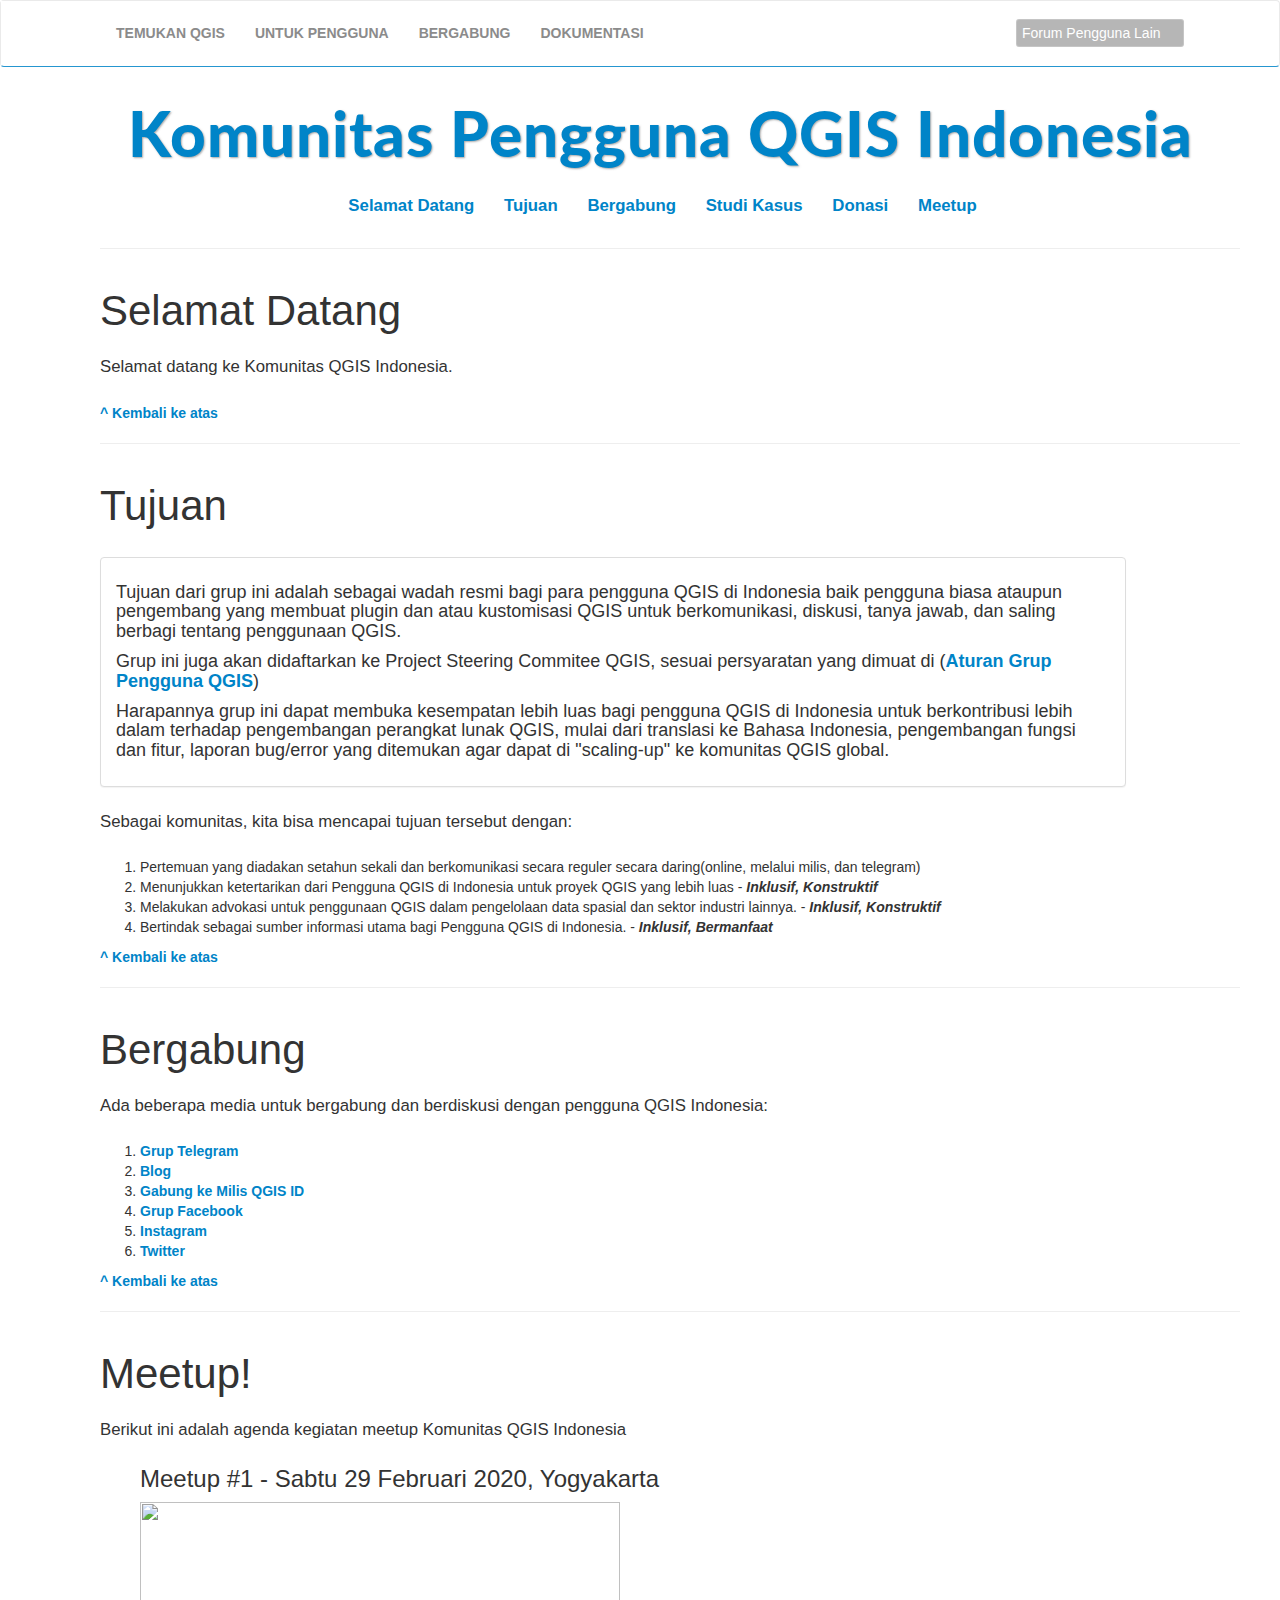
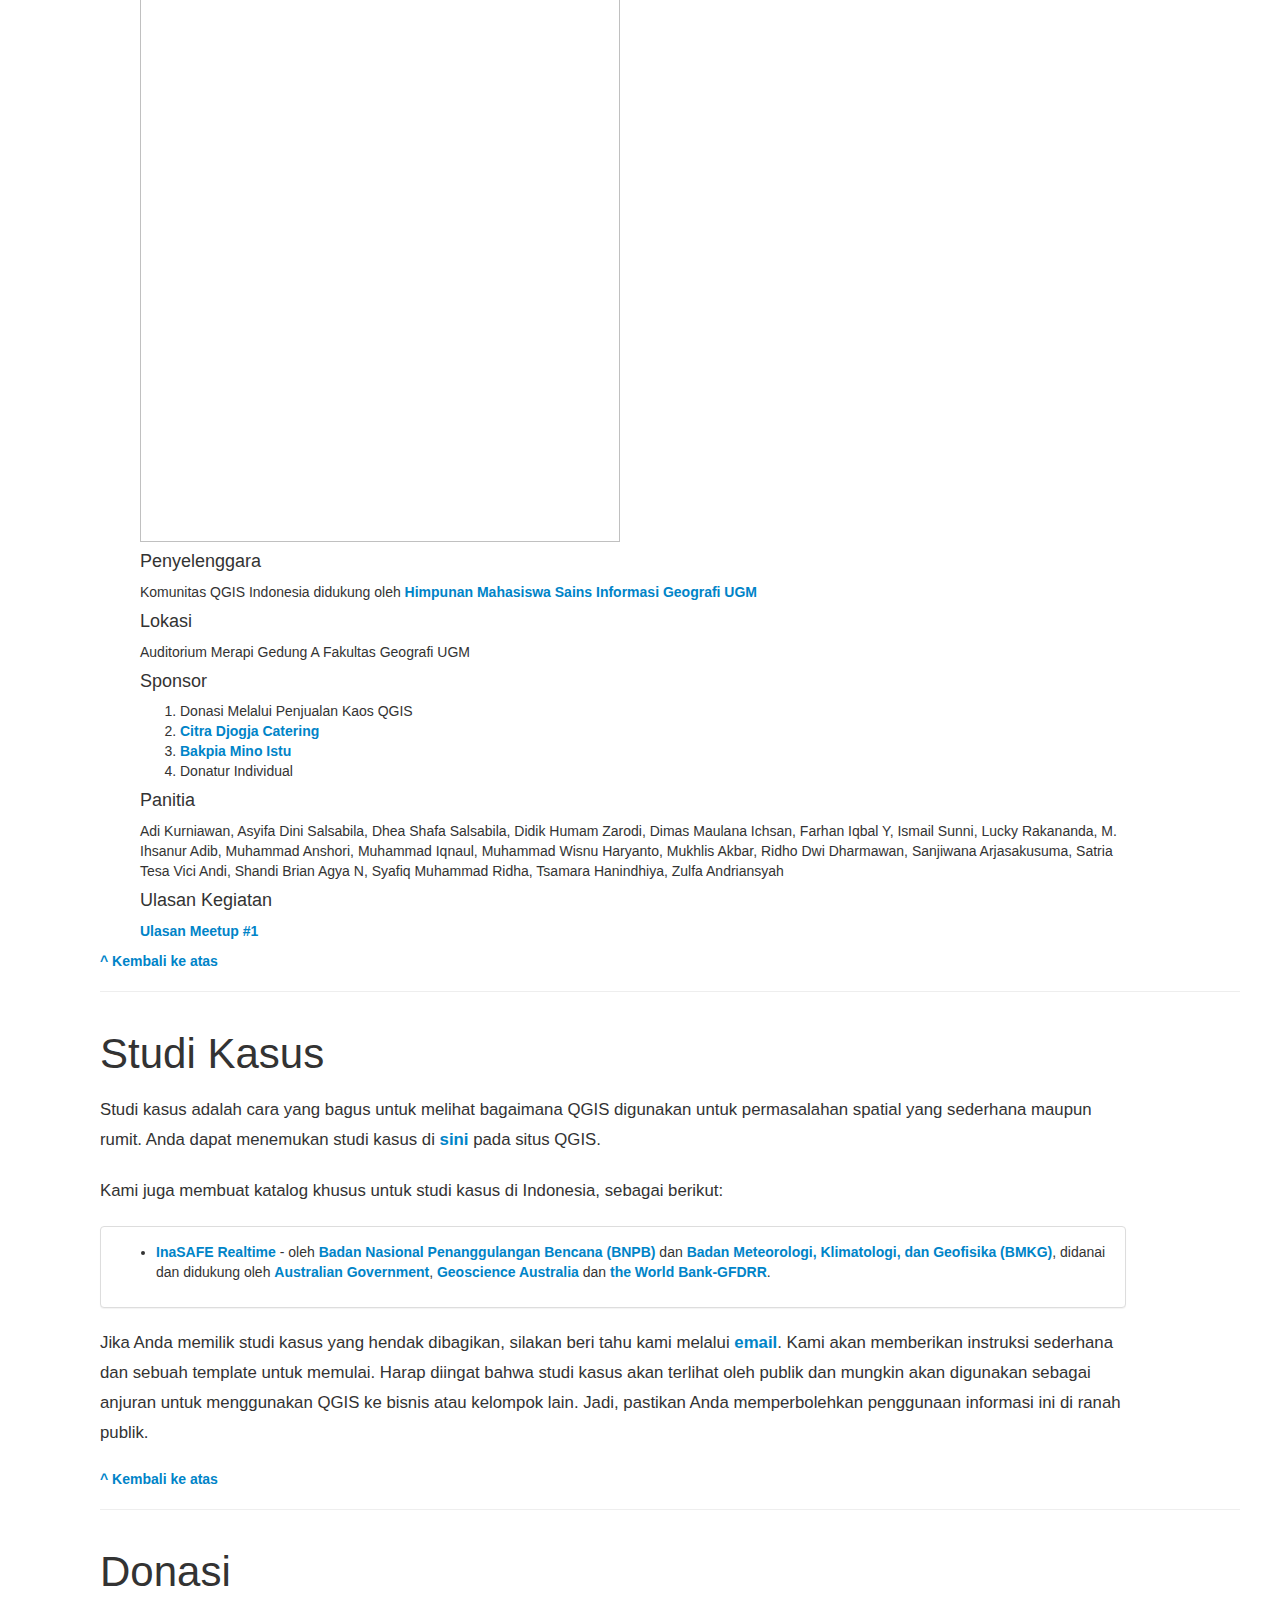
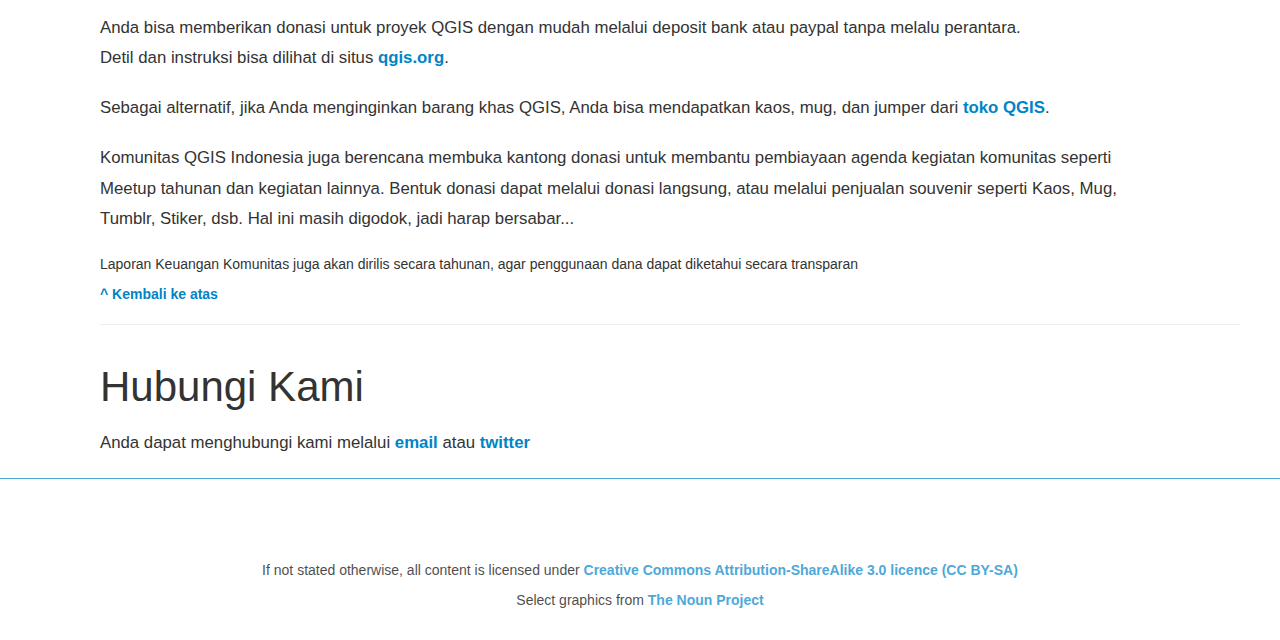
==== commit c347269f: "Update index.html" ====
--- a/index.html
+++ b/index.html
@@ -207,7 +207,7 @@
           <p><h4>Panitia</h4></p>
           <p>Adi Kurniawan, Asyifa Dini Salsabila, Dhea Shafa Salsabila, Didik Humam Zarodi, Dimas Maulana Ichsan, Farhan Iqbal Y, Ismail Sunni, Lucky Rakananda, M. Ihsanur Adib, Muhammad Anshori, Muhammad Iqnaul, Muhammad Wisnu Haryanto, Mukhlis Akbar, Ridho Dwi Dharmawan, Sanjiwana Arjasakusuma, Satria Tesa Vici Andi, Shandi Brian Agya N, Syafiq Muhammad Ridha, Tsamara Hanindhiya, Zulfa Andriansyah</p>
           <p><h4>Ulasan Kegiatan</h4></p>
-          <p><a href="https://qgisid.home.blog/2020/03/04/meetup-pertama-qgis-indonesia/" target="_blank" class="external"</a></p>
+          <p><a href="https://qgisid.home.blog/2020/03/04/meetup-pertama-qgis-indonesia/" target="_blank" class="external">Ulasan Meetup #1</a></p>
         </ol>
       </p>
       <a href="#thetop">^ Kembali ke atas</a>
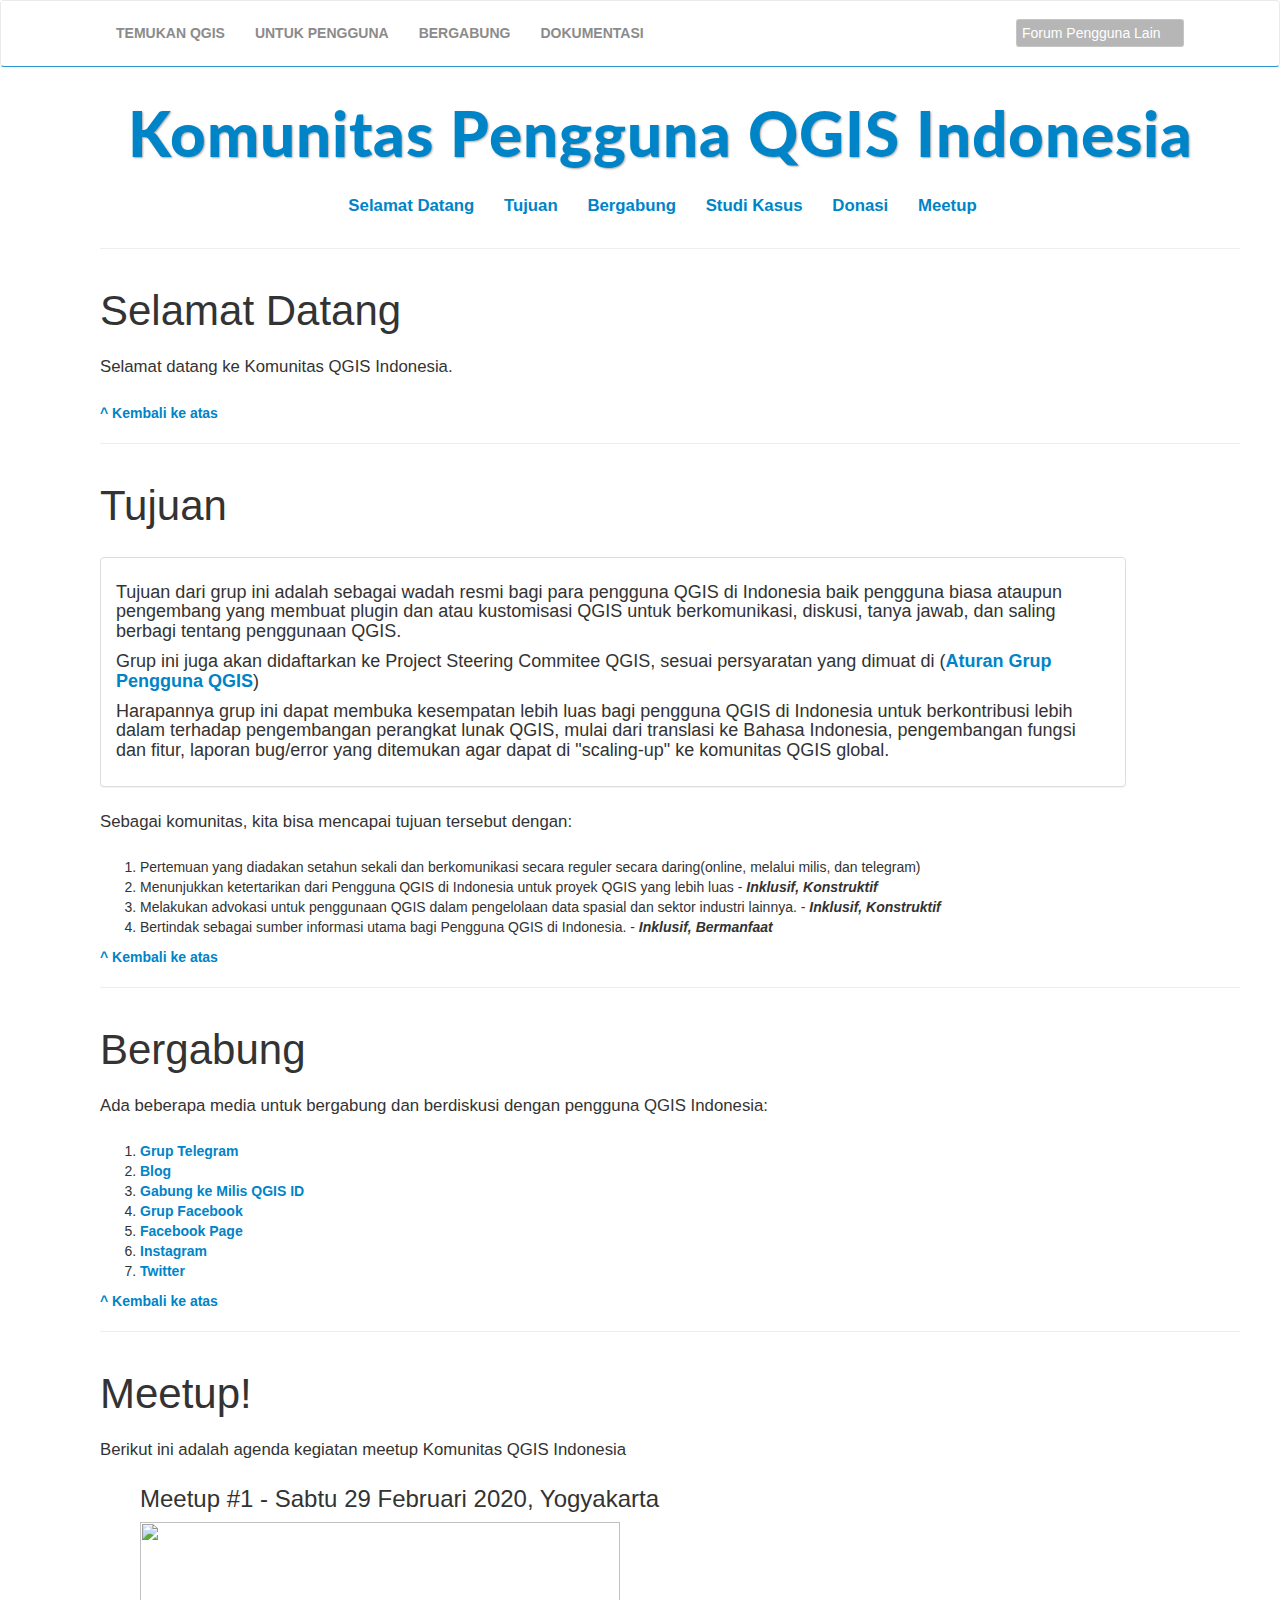
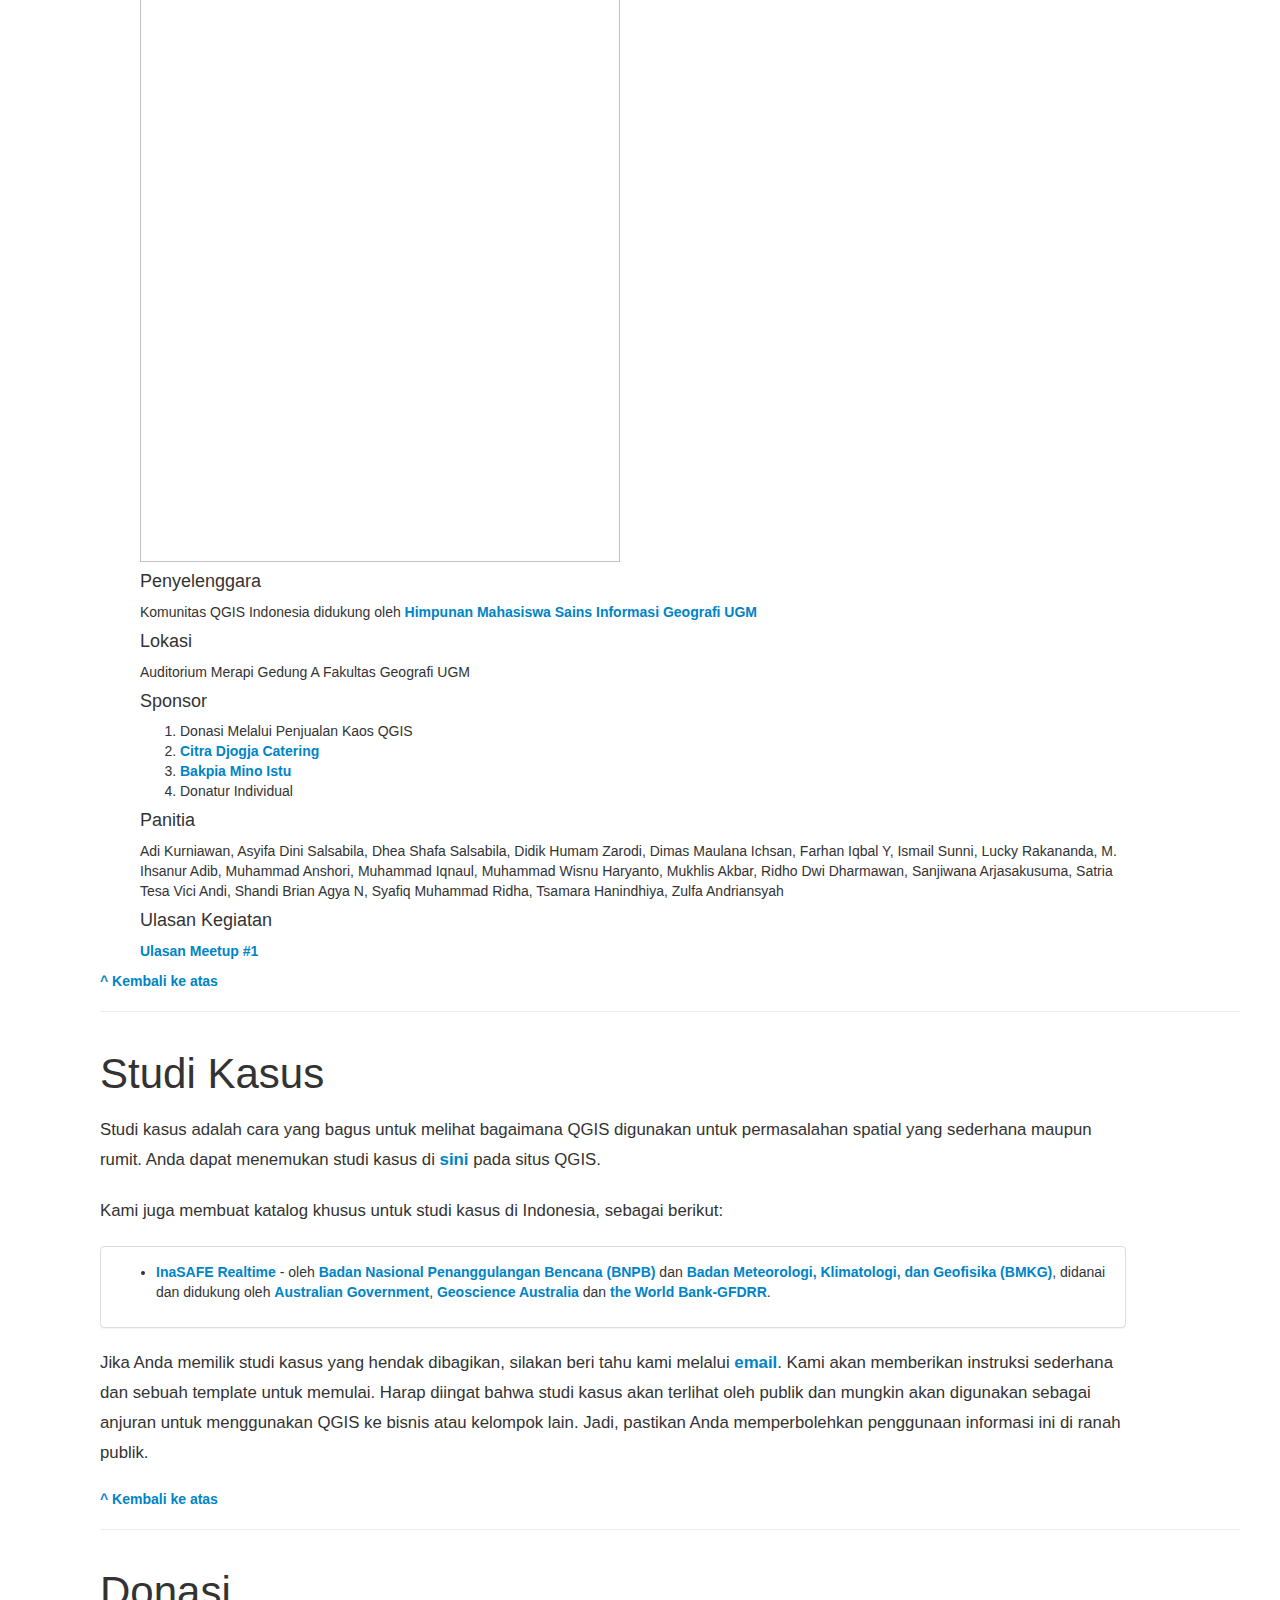
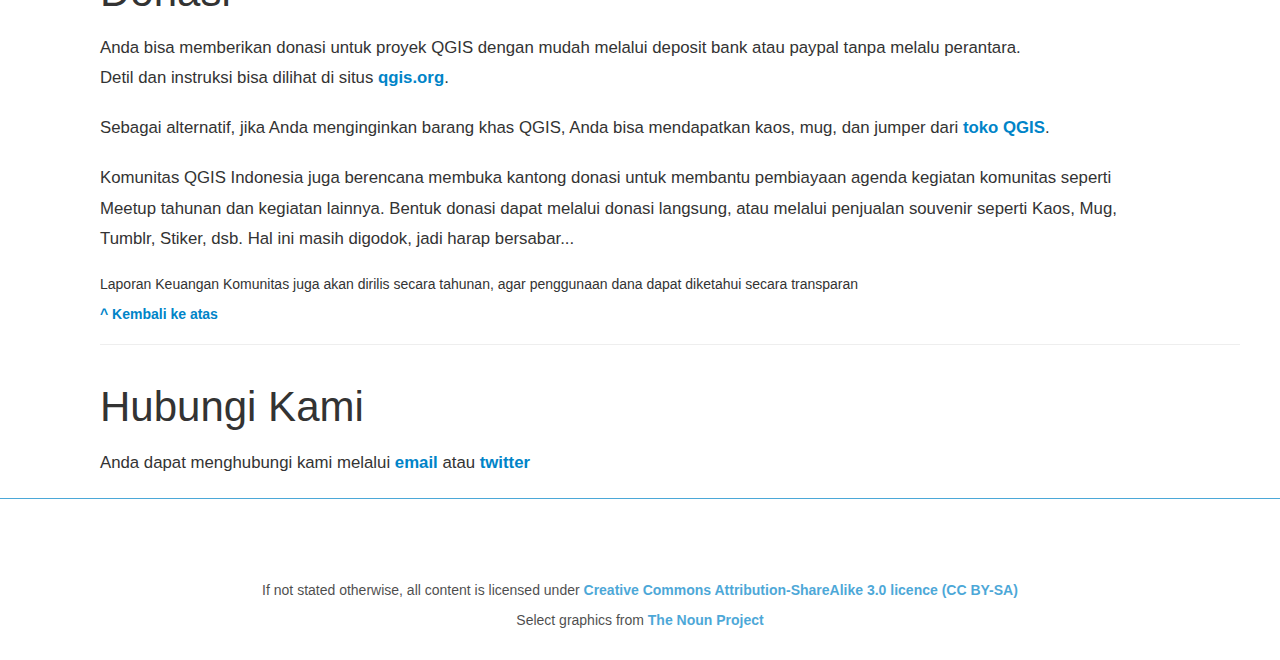
==== commit c537a374: "Tambah Facebook page." ====
--- a/index.html
+++ b/index.html
@@ -177,6 +177,7 @@
           <li><a href="https://qgisid.home.blog" target="_blank" class="external">Blog</a></li>
           <li><a href="https://groups.google.com/forum/#!forum/qgis-id" target="_blank" class="external">Gabung ke Milis QGIS ID</a></li>
           <li><a href="https://www.facebook.com/groups/forumQGISindo/" target="_blank" class="external">Grup Facebook</a></li>
+          <li><a href="https://www.facebook.com/qgisid" target="_blank" class="external">Facebook Page</a></li>
           <li><a href="https://instagram.com/qgisid" target="_blank" class="external">Instagram</a></li>
           <li><a href="https://twitter.com/qgisid" target="_blank" class="external">Twitter</a></li>
         </ol>
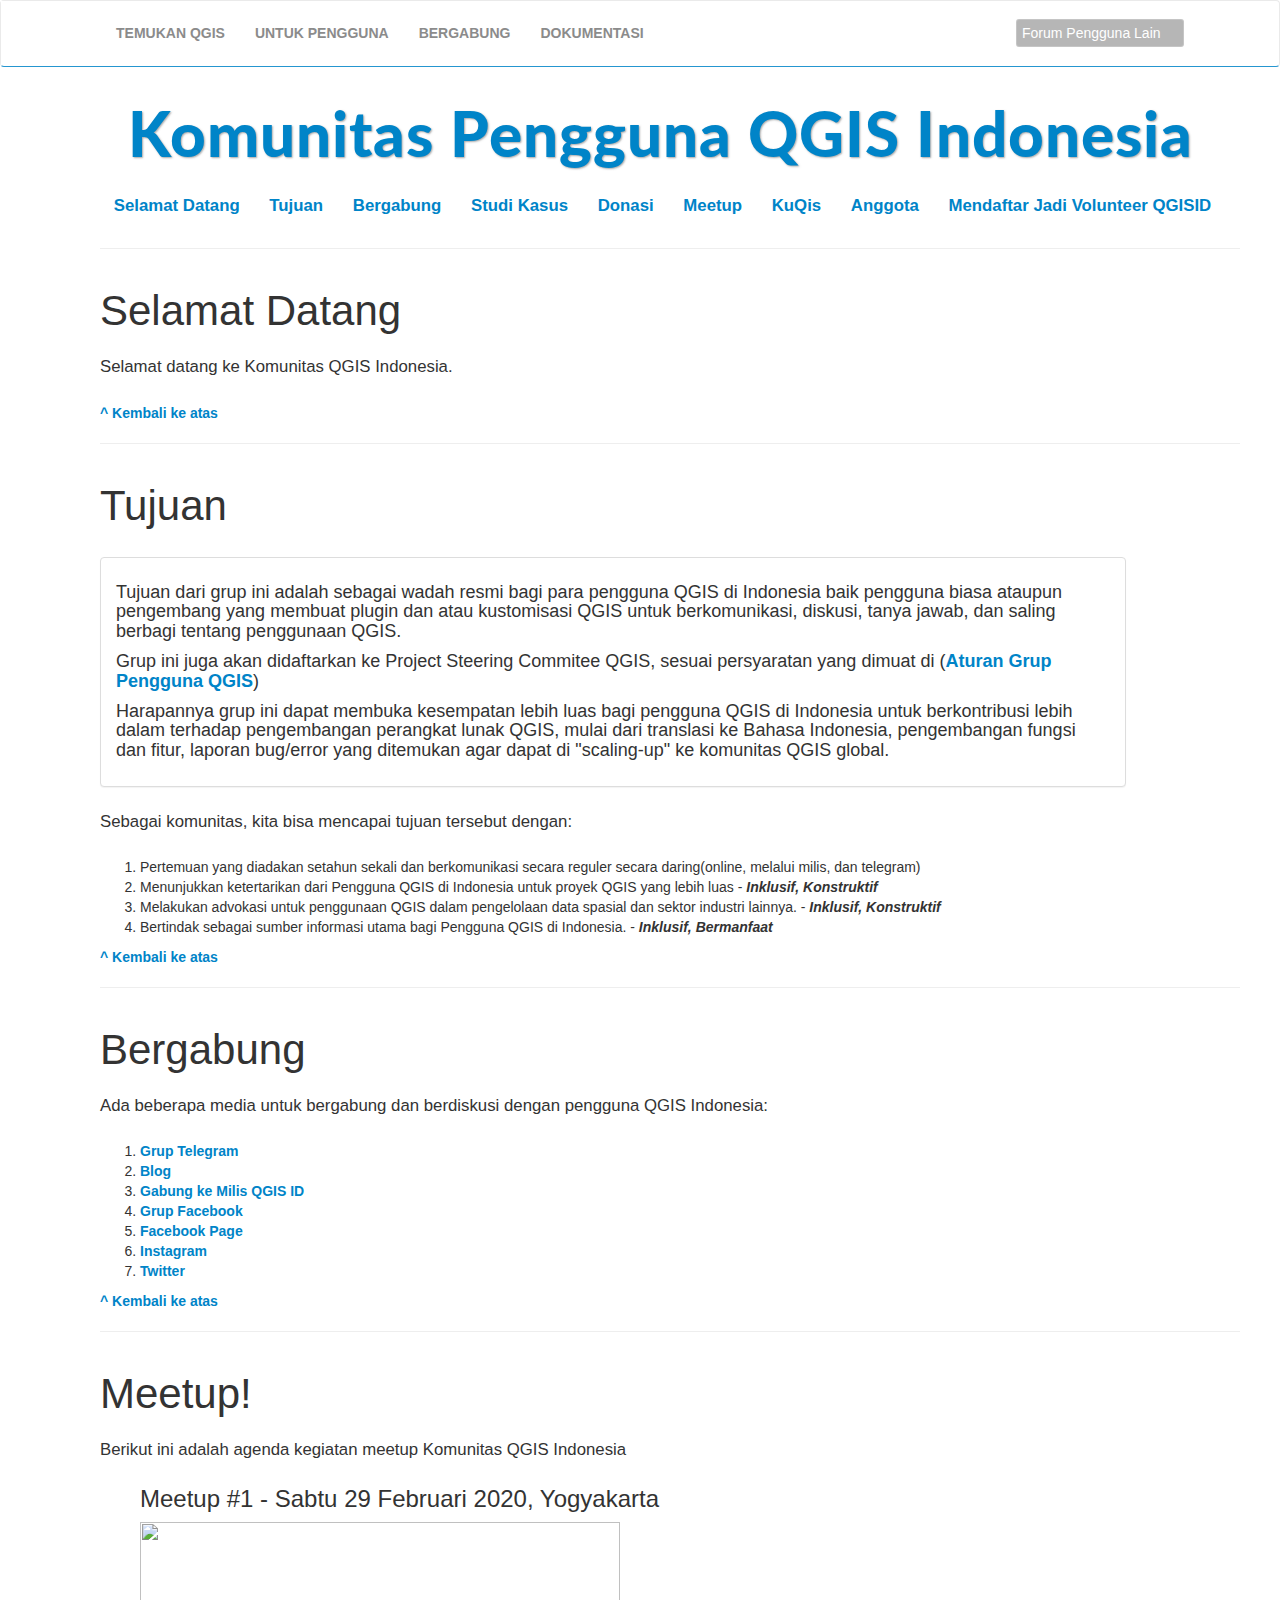
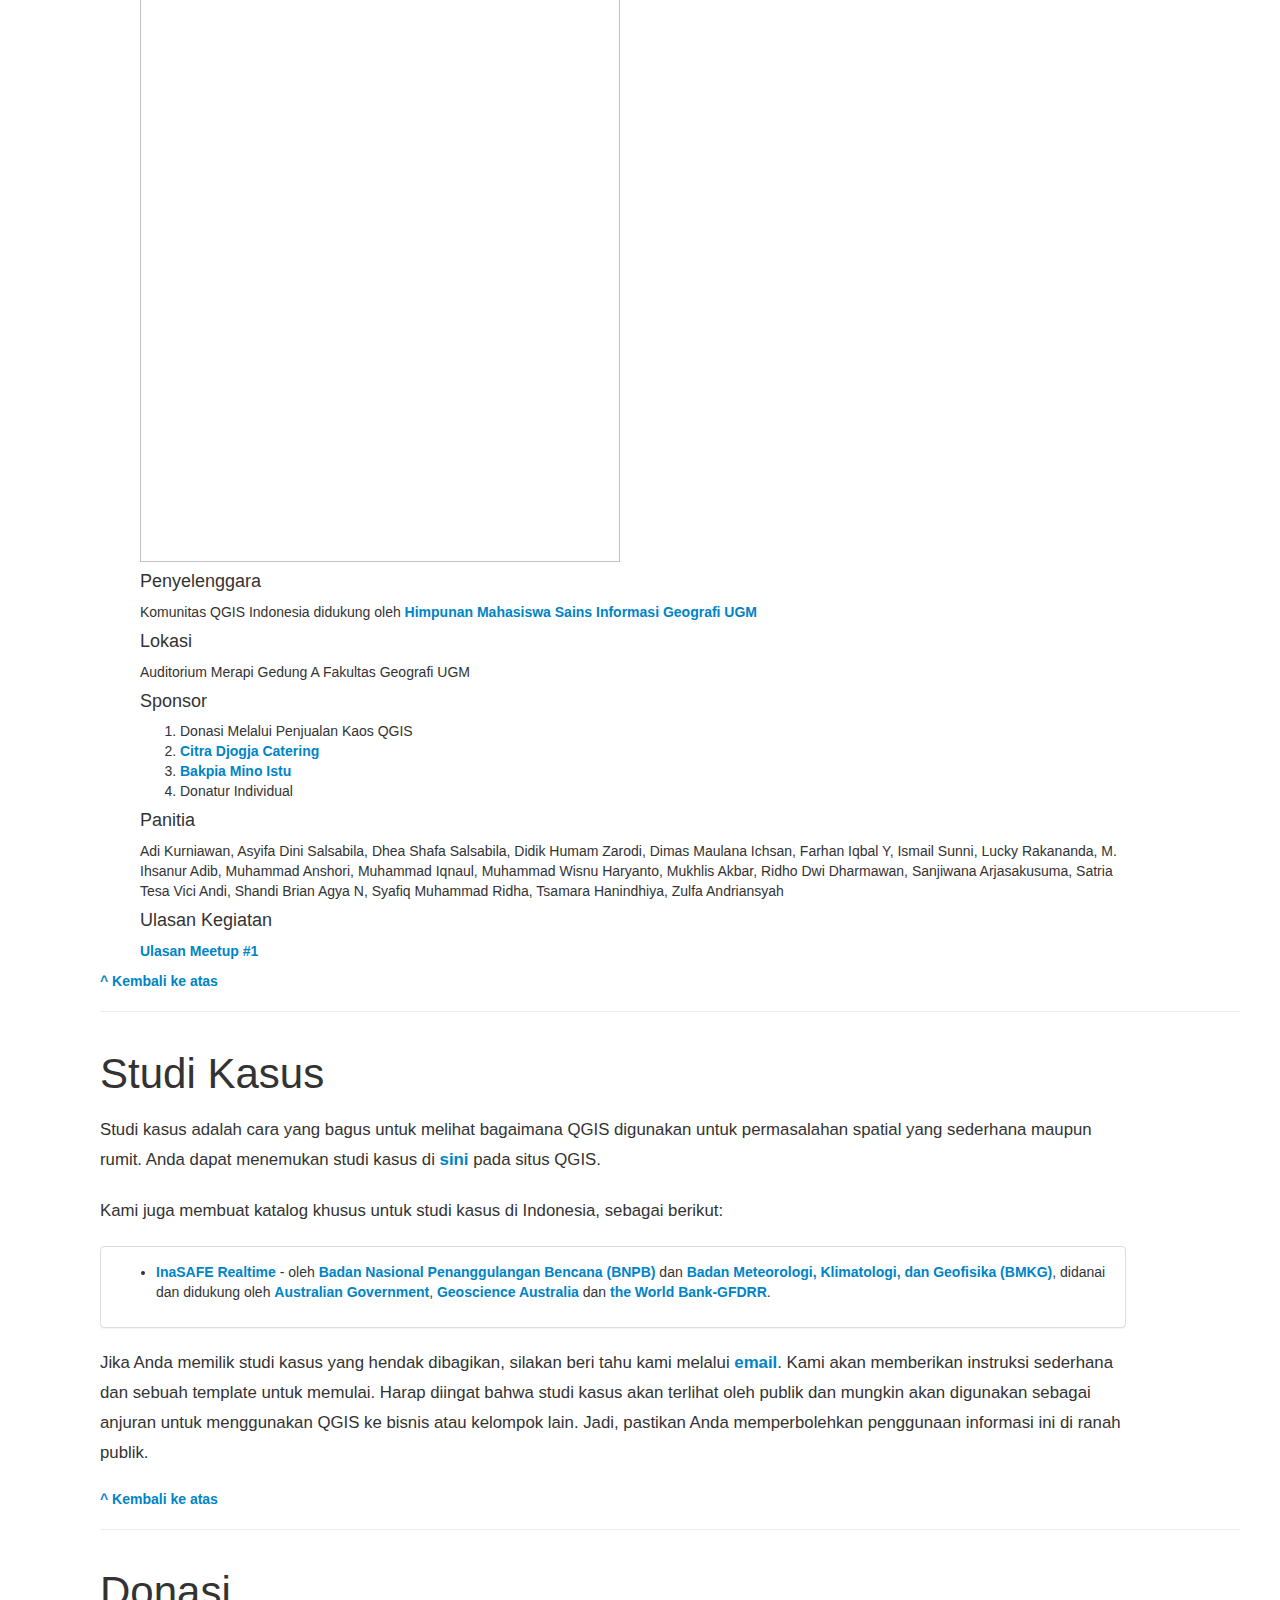
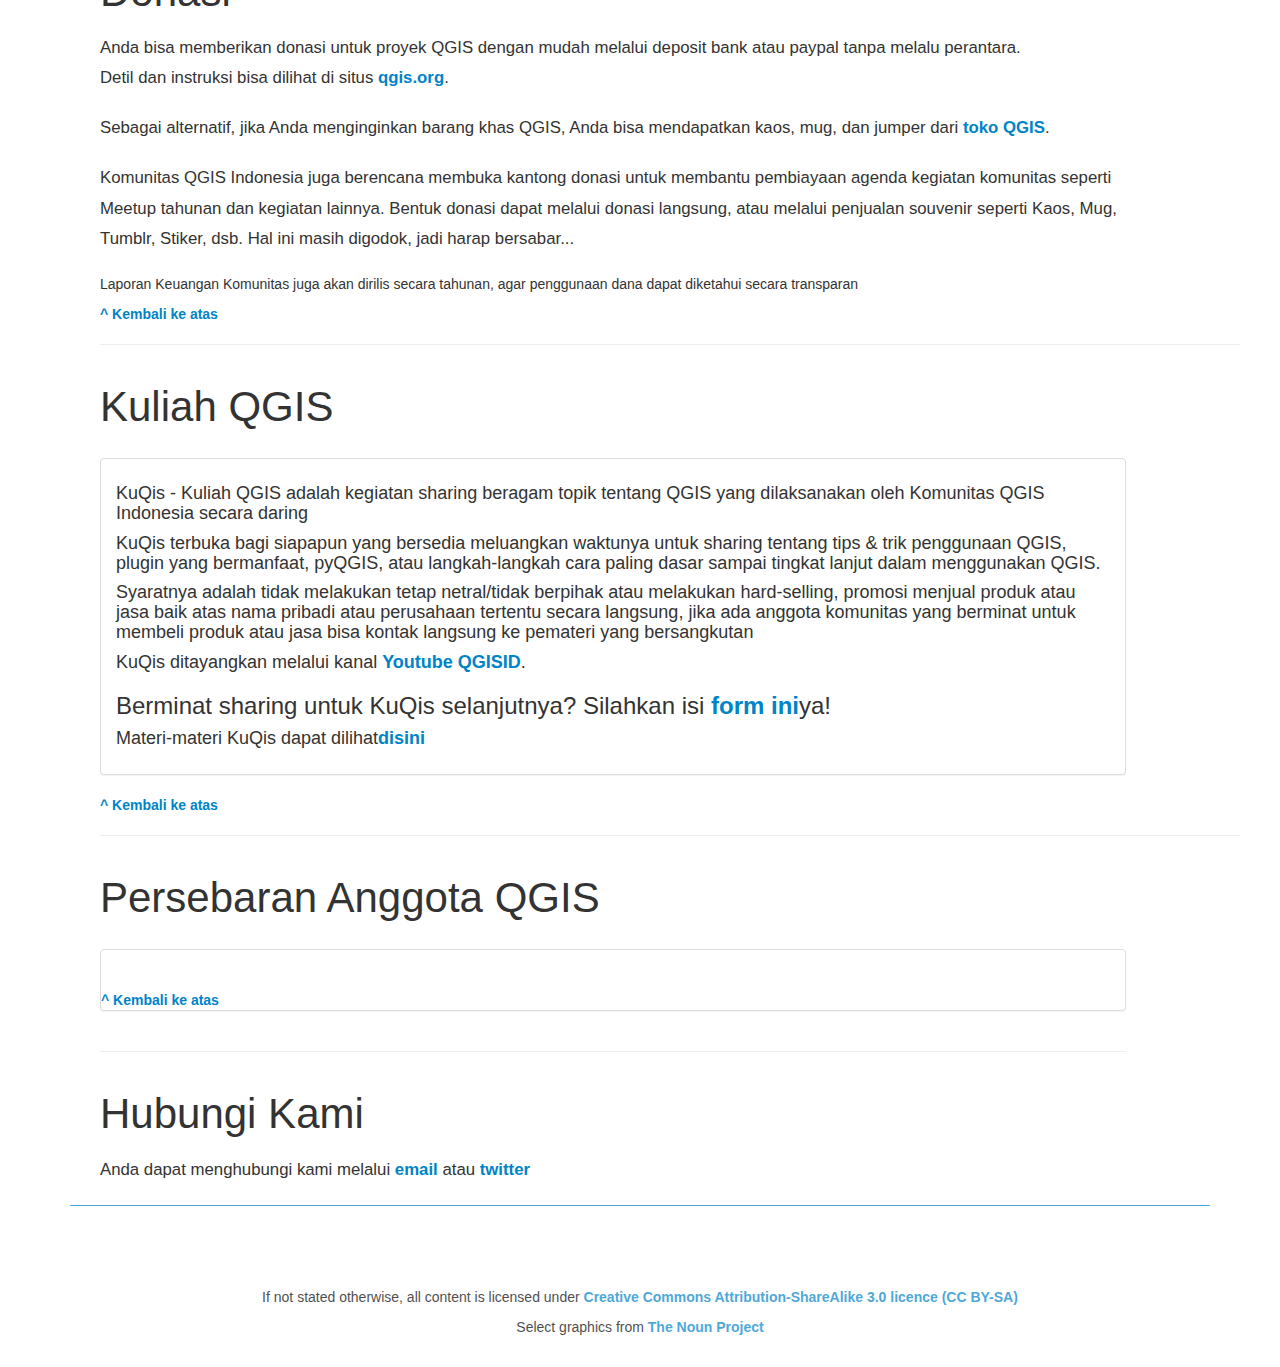
==== commit dd715785: "add Map using tableau public" ====
--- a/index.html
+++ b/index.html
@@ -118,9 +118,20 @@
               <li>
                 <a href="#meetup">Meetup</a>
               </li>
+              <li>
+                <a href="#kuqis">KuQis</a>
+              </li>
+              <li>
+                <a href="#persebaran-anggota">Anggota</a>
+              </li>
+              <li>
+                <a href="https://forms.gle/GC3B2xaXpUba8Xot6" target="_blank">Mendaftar Jadi Volunteer QGISID</a>
+              </li>
             </ul>
           </center></div>
         </div>
+
+        
 
 
         <!-- START THE FEATURETTES -->
@@ -261,6 +272,41 @@
       <a href="#thetop">^ Kembali ke atas</a>
       </div>
 
+      <hr class="featurette-divider">
+          <a name="kuqis"></a>
+          <div class="featurette">
+            <h3 class="featurette-heading">Kuliah QGIS</h3>
+      <p class="lead">
+        <div class="panel panel-default">
+          <div class="panel-body">
+          <h4>
+            <p>KuQis - Kuliah QGIS adalah kegiatan sharing beragam topik tentang QGIS yang dilaksanakan oleh Komunitas QGIS Indonesia secara daring</p>
+            <p>KuQis terbuka bagi siapapun yang bersedia meluangkan waktunya untuk sharing tentang tips & trik penggunaan QGIS, plugin yang bermanfaat, pyQGIS, atau langkah-langkah cara paling dasar sampai tingkat lanjut dalam menggunakan QGIS.</p>
+            <p>Syaratnya adalah tidak melakukan tetap netral/tidak berpihak atau melakukan hard-selling, promosi menjual produk atau jasa baik atas nama pribadi atau perusahaan tertentu secara langsung, jika ada anggota komunitas yang berminat untuk membeli produk atau jasa bisa kontak langsung ke pemateri yang bersangkutan</p>
+            <p>KuQis ditayangkan melalui kanal <a href="https://www.youtube.com/channel/UCt4Qt1ZGkF9s6uZcnl7r4UQ" target="_blank">Youtube QGISID</a>.</p>
+           </h4>
+           <h3>Berminat sharing untuk KuQis selanjutnya? Silahkan isi <a href="https://docs.google.com/forms/d/e/1FAIpQLSfMKUOhZoycAsD2KKyNRdk29fP5ej6vfonvjJgVQmdJQiQjwQ/viewform?usp=sf_link" target="_blank">form ini</a>ya!</h3> 
+           <h4>Materi-materi KuQis dapat dilihat<a href="https://qgis-id.github.io/listkuqis.html">disini</a></h4>
+          </div>
+        </div>
+            </p>
+            <a href="#thetop">^ Kembali ke atas</a>
+          </div>
+
+
+          <hr class="featurette-divider">
+          <a name="persebaran-anggota"></a>
+          <div class="featurette">
+            <h3 class="featurette-heading">Persebaran Anggota QGIS</h3>
+      <p class="lead">
+        <div class="panel panel-default">
+          <div class="panel-body">
+            <div class='tableauPlaceholder' id='viz1604051786943' style='position: relative'><noscript><a href='#'><img alt=' ' src='https:&#47;&#47;public.tableau.com&#47;static&#47;images&#47;QG&#47;QGIS-ID2020&#47;JumlahAnggota&#47;1_rss.png' style='border: none' /></a></noscript><object class='tableauViz'  style='display:none;'><param name='host_url' value='https%3A%2F%2Fpublic.tableau.com%2F' /> <param name='embed_code_version' value='3' /> <param name='path' value='views&#47;QGIS-ID2020&#47;JumlahAnggota?:language=en&amp;:embed=y&amp;:display_count=y&amp;publish=yes' /> <param name='toolbar' value='no' /><param name='static_image' value='https:&#47;&#47;public.tableau.com&#47;static&#47;images&#47;QG&#47;QGIS-ID2020&#47;JumlahAnggota&#47;1.png' /> <param name='animate_transition' value='yes' /><param name='display_static_image' value='yes' /><param name='display_spinner' value='yes' /><param name='display_overlay' value='yes' /><param name='display_count' value='yes' /><param name='language' value='en' /></object></div>                <script type='text/javascript'>                    var divElement = document.getElementById('viz1604051786943');                    var vizElement = divElement.getElementsByTagName('object')[0];                    vizElement.style.width='100%';vizElement.style.height=(divElement.offsetWidth*0.75)+'px';                    var scriptElement = document.createElement('script');                    scriptElement.src = 'https://public.tableau.com/javascripts/api/viz_v1.js';                    vizElement.parentNode.insertBefore(scriptElement, vizElement);                </script>
+        </div>
+            </p>
+            <a href="#thetop">^ Kembali ke atas</a>
+          </div>
+
           <hr class="featurette-divider">
           <a name="contactus"></a>
           <div class="featurette">
@@ -277,7 +323,7 @@
       <div class="container">
         <ul id="social">
           <li id="twitter"><a href="https://twitter.com/qgisid" target="_blank" class="external"><div></div></a></li>
-          <li id="facebook"><a href="https://www.facebook.com/groups/forumQGISindo/" target="_blank" class="external"><div></div></a></li>
+          <li id="facebook"><a href="https://www.facebook.com/qgisid" target="_blank" class="external"><div></div></a></li>
           <li id="github"><a href="https://github.com/qgis-id" target="_blank" class="external"><div></div></a></li>
         </ul>
       </div>
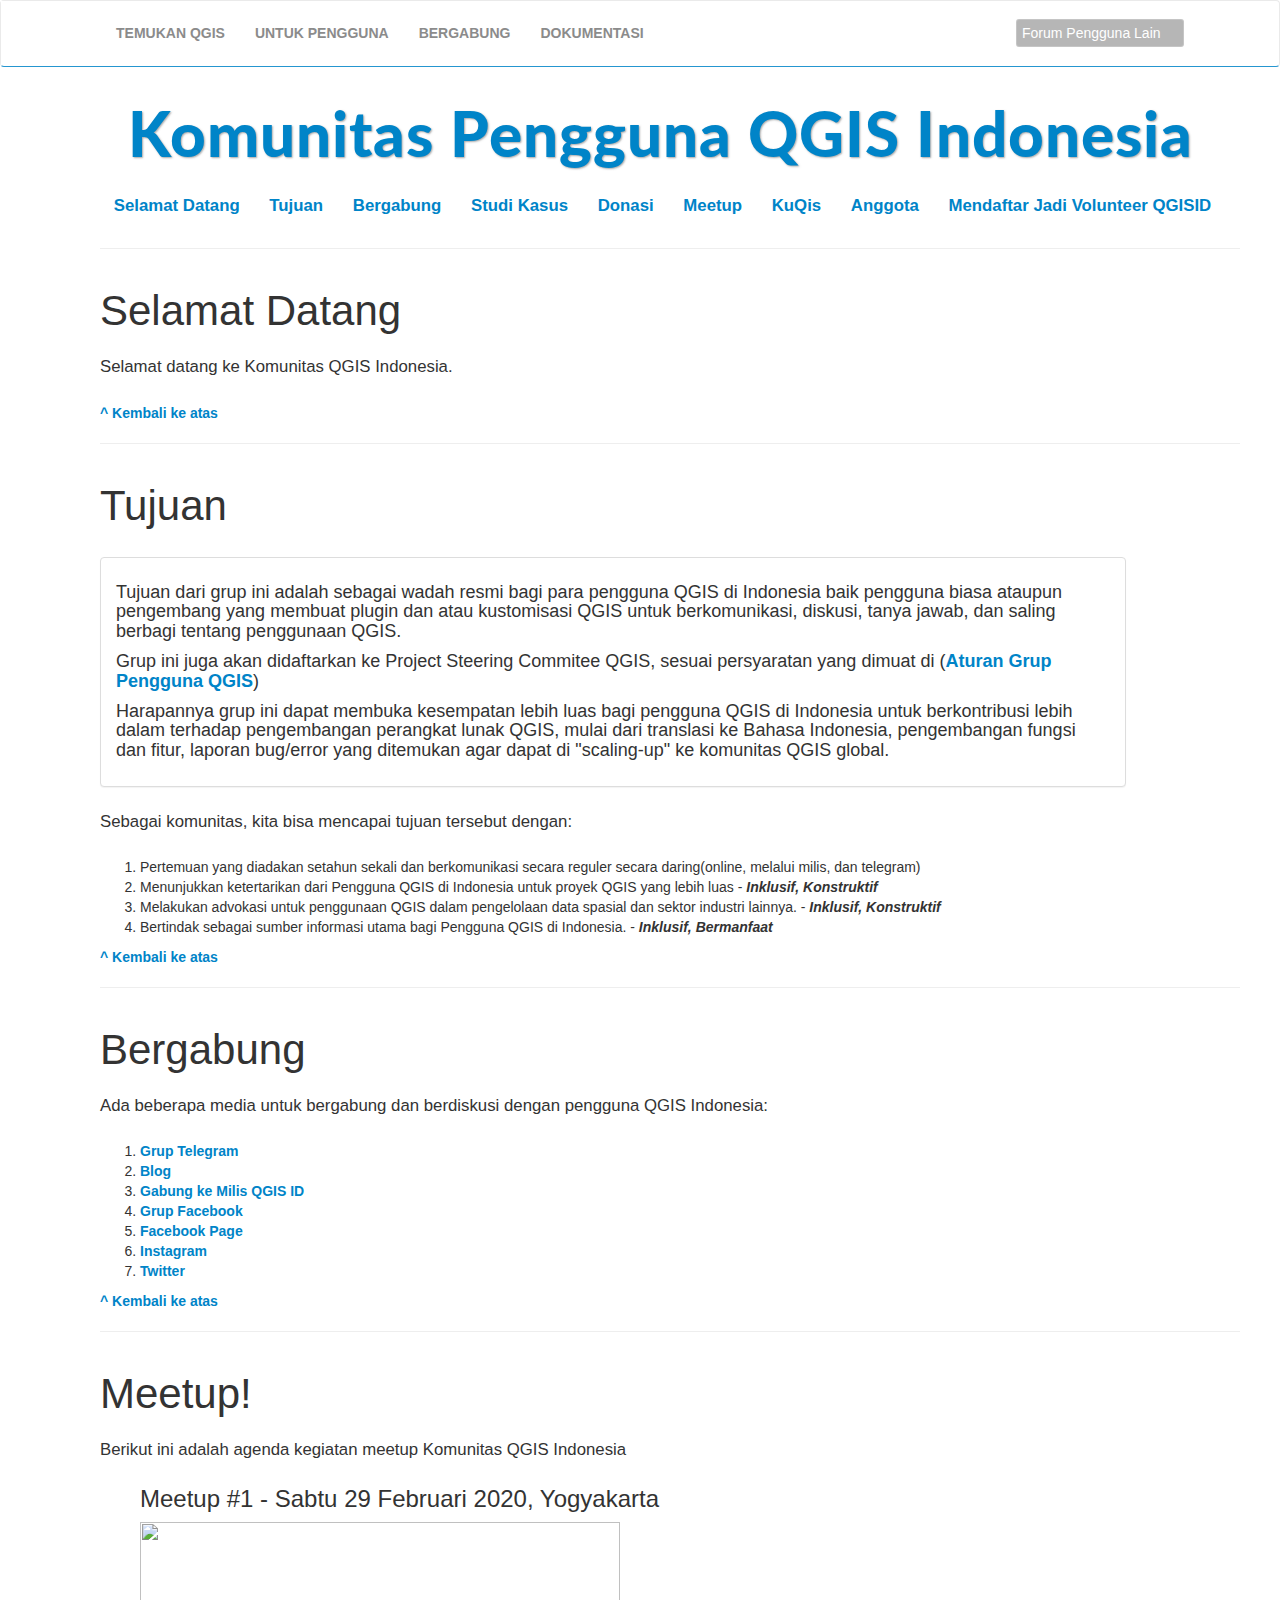
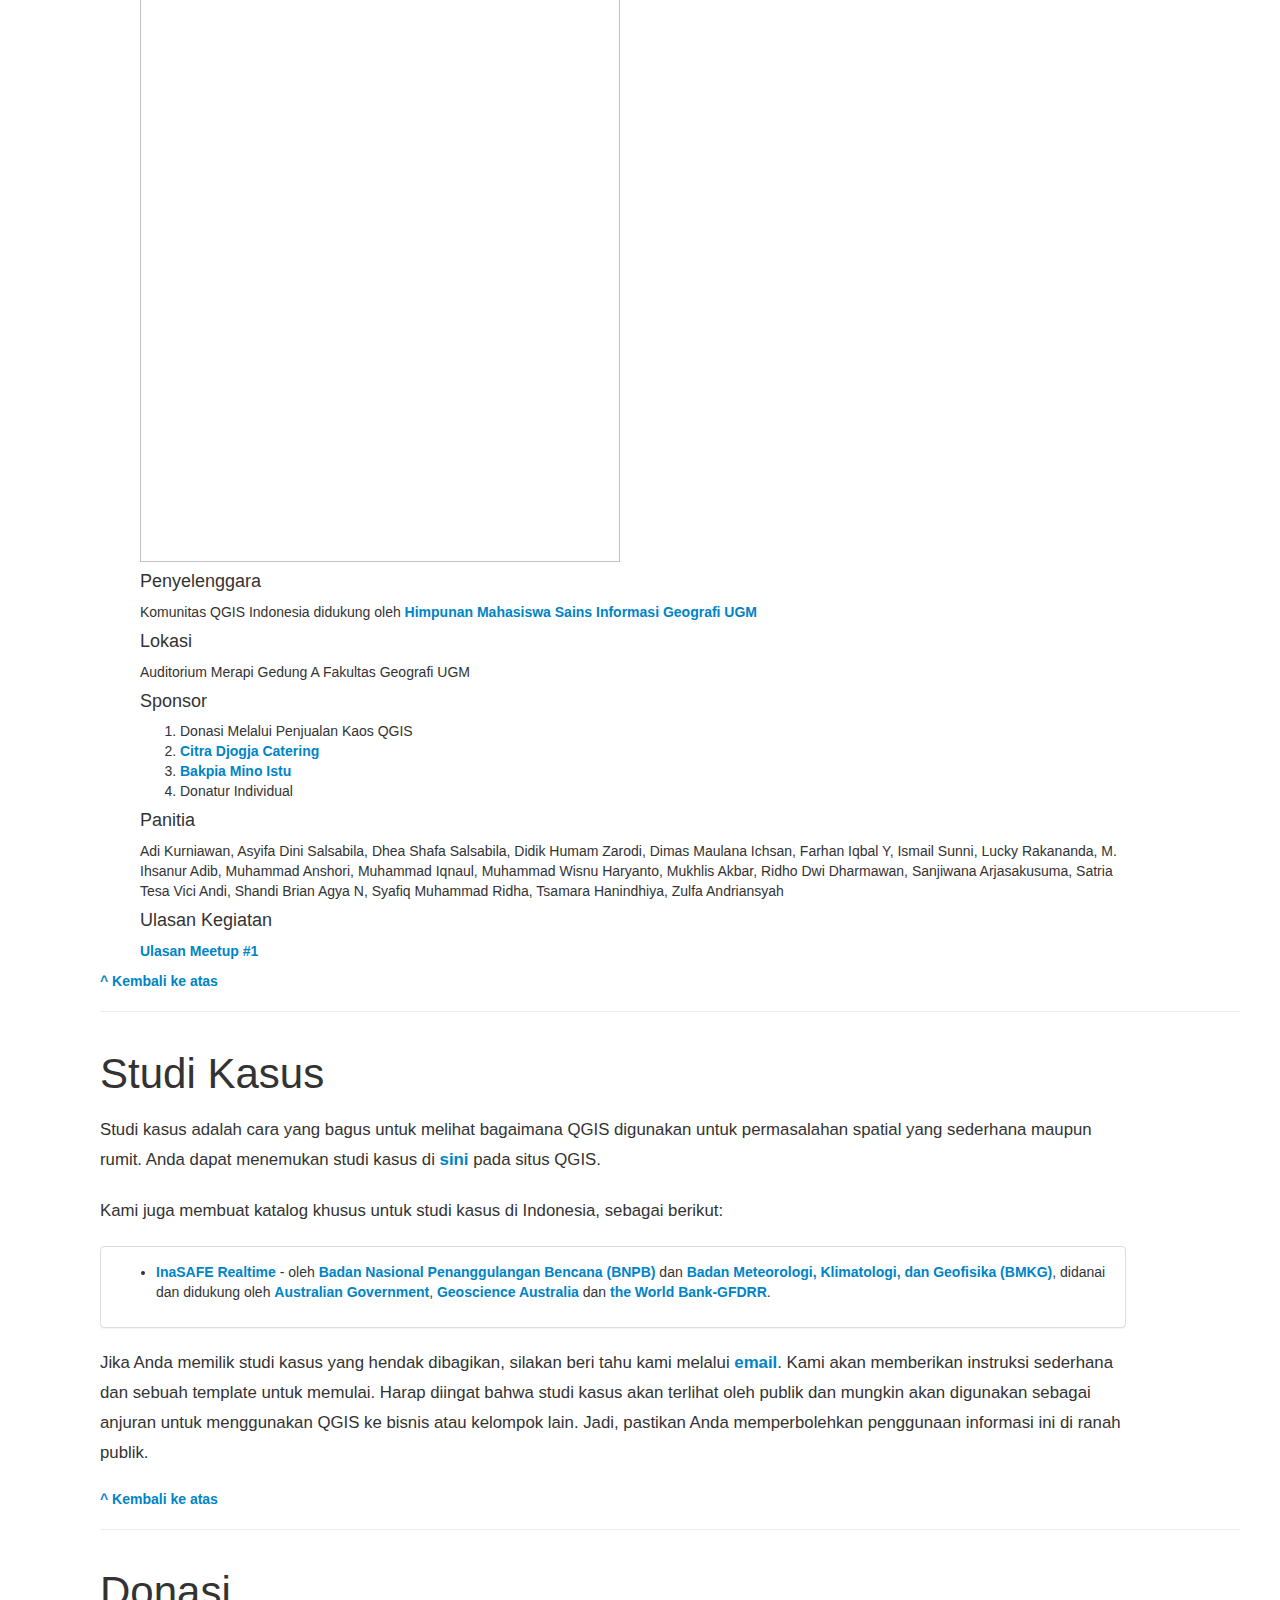
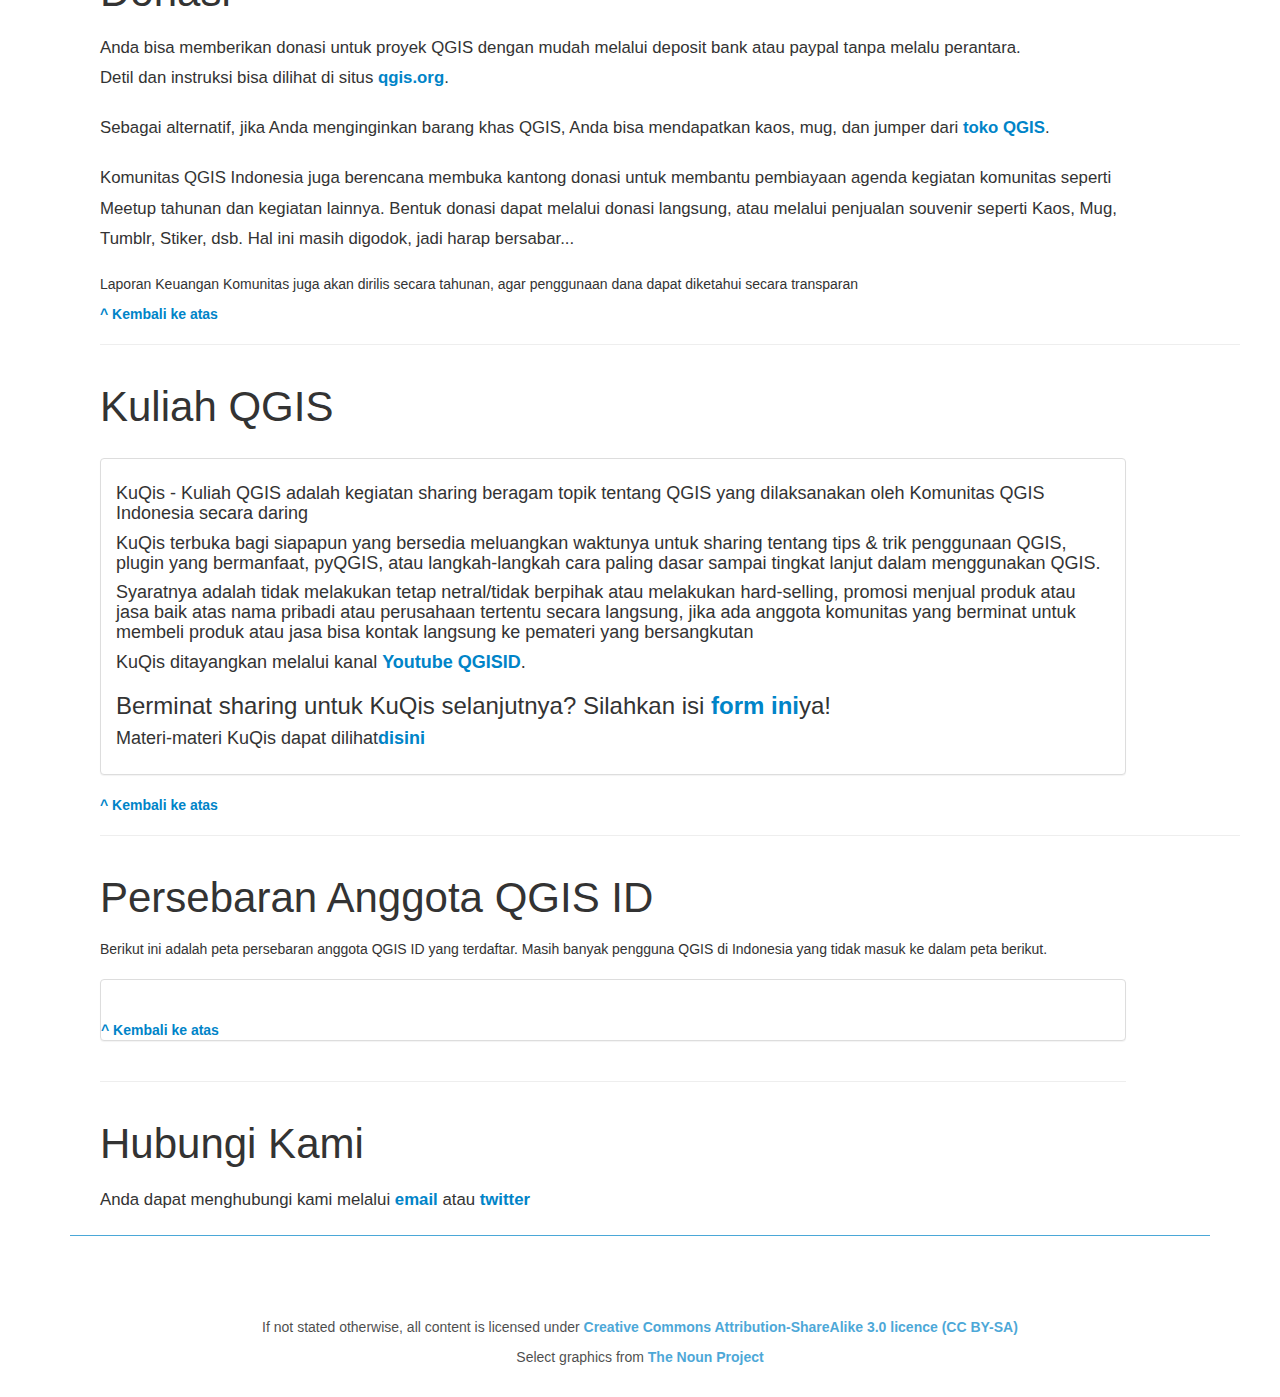
==== commit 0693580e: "Tambah deskripsi singkat." ====
--- a/index.html
+++ b/index.html
@@ -131,7 +131,7 @@
           </center></div>
         </div>
 
-        
+
 
 
         <!-- START THE FEATURETTES -->
@@ -195,7 +195,7 @@
       </p>
       <a href="#thetop">^ Kembali ke atas</a>
           </div>
-        
+
         <hr class="featurette-divider">
           <a name="meetup"></a>
           <div class="featurette">
@@ -285,7 +285,7 @@
             <p>Syaratnya adalah tidak melakukan tetap netral/tidak berpihak atau melakukan hard-selling, promosi menjual produk atau jasa baik atas nama pribadi atau perusahaan tertentu secara langsung, jika ada anggota komunitas yang berminat untuk membeli produk atau jasa bisa kontak langsung ke pemateri yang bersangkutan</p>
             <p>KuQis ditayangkan melalui kanal <a href="https://www.youtube.com/channel/UCt4Qt1ZGkF9s6uZcnl7r4UQ" target="_blank">Youtube QGISID</a>.</p>
            </h4>
-           <h3>Berminat sharing untuk KuQis selanjutnya? Silahkan isi <a href="https://docs.google.com/forms/d/e/1FAIpQLSfMKUOhZoycAsD2KKyNRdk29fP5ej6vfonvjJgVQmdJQiQjwQ/viewform?usp=sf_link" target="_blank">form ini</a>ya!</h3> 
+           <h3>Berminat sharing untuk KuQis selanjutnya? Silahkan isi <a href="https://docs.google.com/forms/d/e/1FAIpQLSfMKUOhZoycAsD2KKyNRdk29fP5ej6vfonvjJgVQmdJQiQjwQ/viewform?usp=sf_link" target="_blank">form ini</a>ya!</h3>
            <h4>Materi-materi KuQis dapat dilihat<a href="https://qgis-id.github.io/listkuqis.html">disini</a></h4>
           </div>
         </div>
@@ -297,7 +297,8 @@
           <hr class="featurette-divider">
           <a name="persebaran-anggota"></a>
           <div class="featurette">
-            <h3 class="featurette-heading">Persebaran Anggota QGIS</h3>
+            <h3 class="featurette-heading">Persebaran Anggota QGIS ID</h3>
+            <p>Berikut ini adalah peta persebaran anggota QGIS ID yang terdaftar. Masih banyak pengguna QGIS di Indonesia yang tidak masuk ke dalam peta berikut.</p>
       <p class="lead">
         <div class="panel panel-default">
           <div class="panel-body">
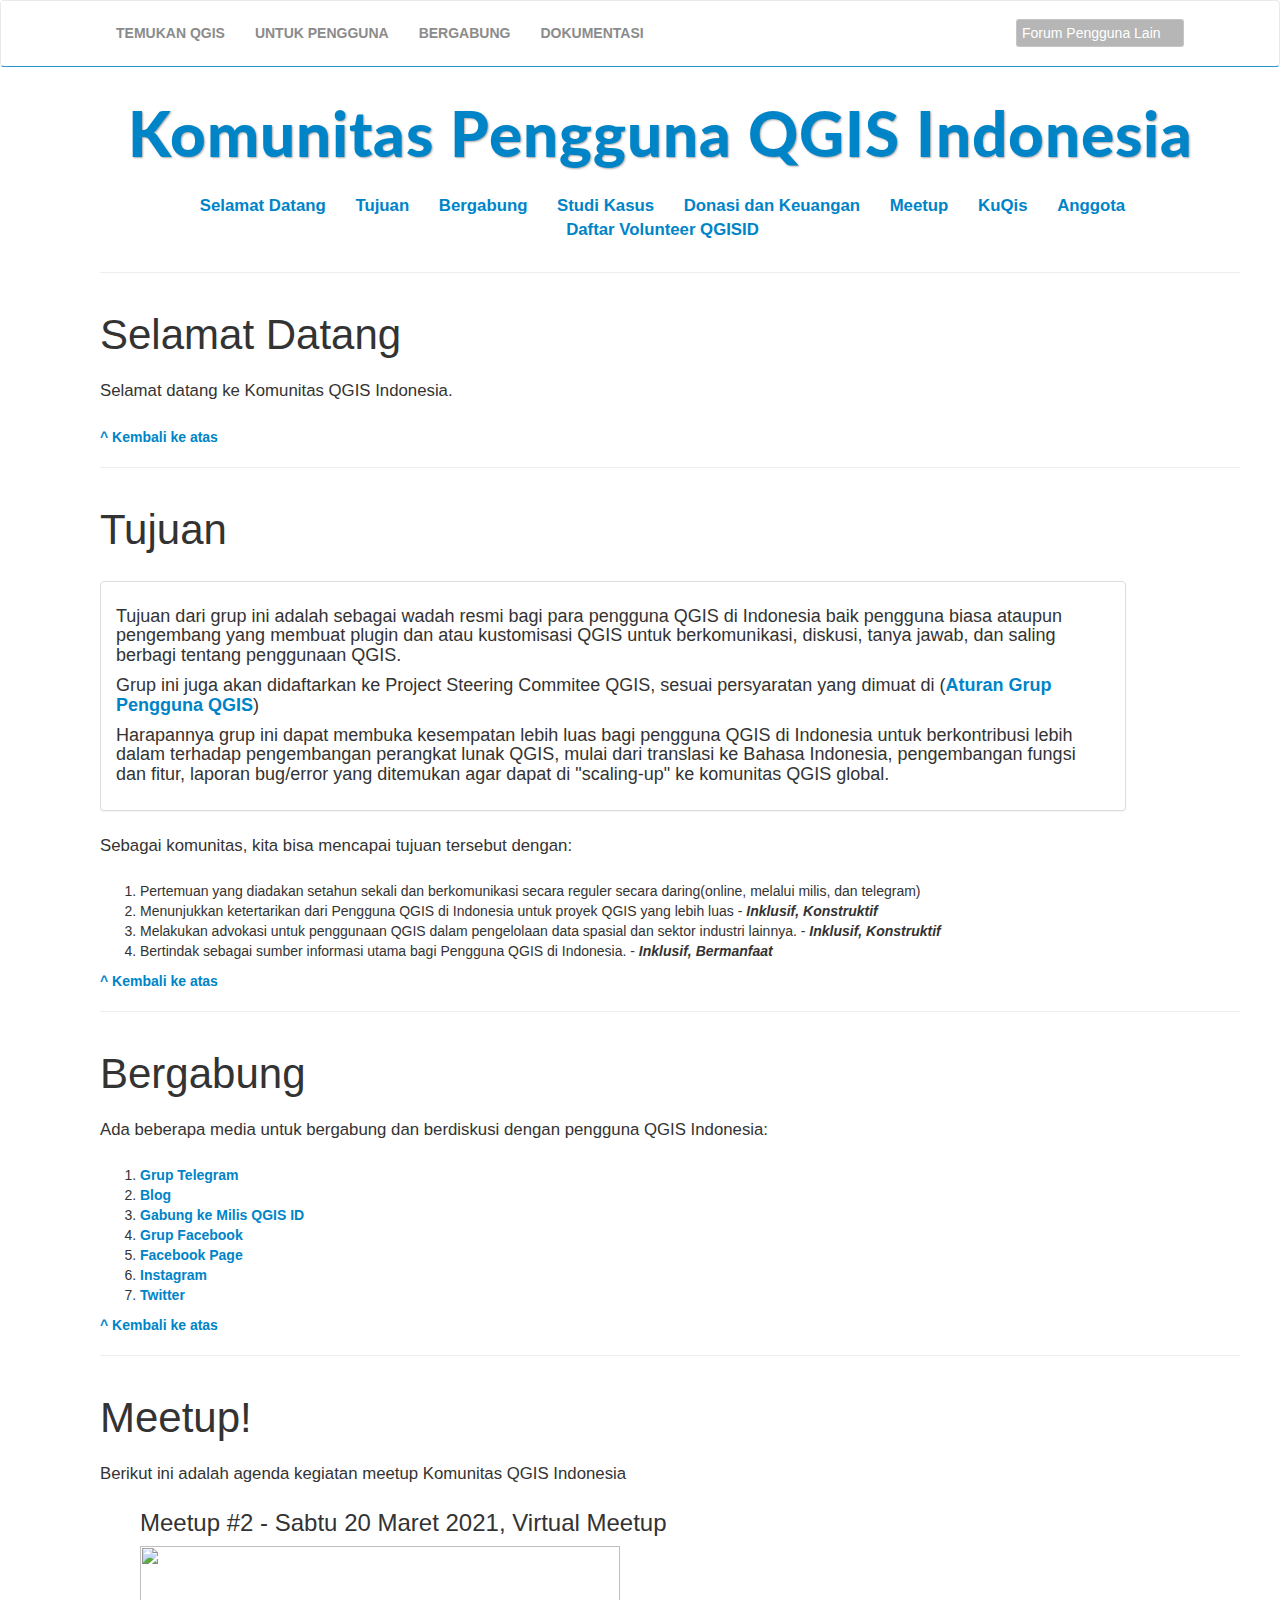
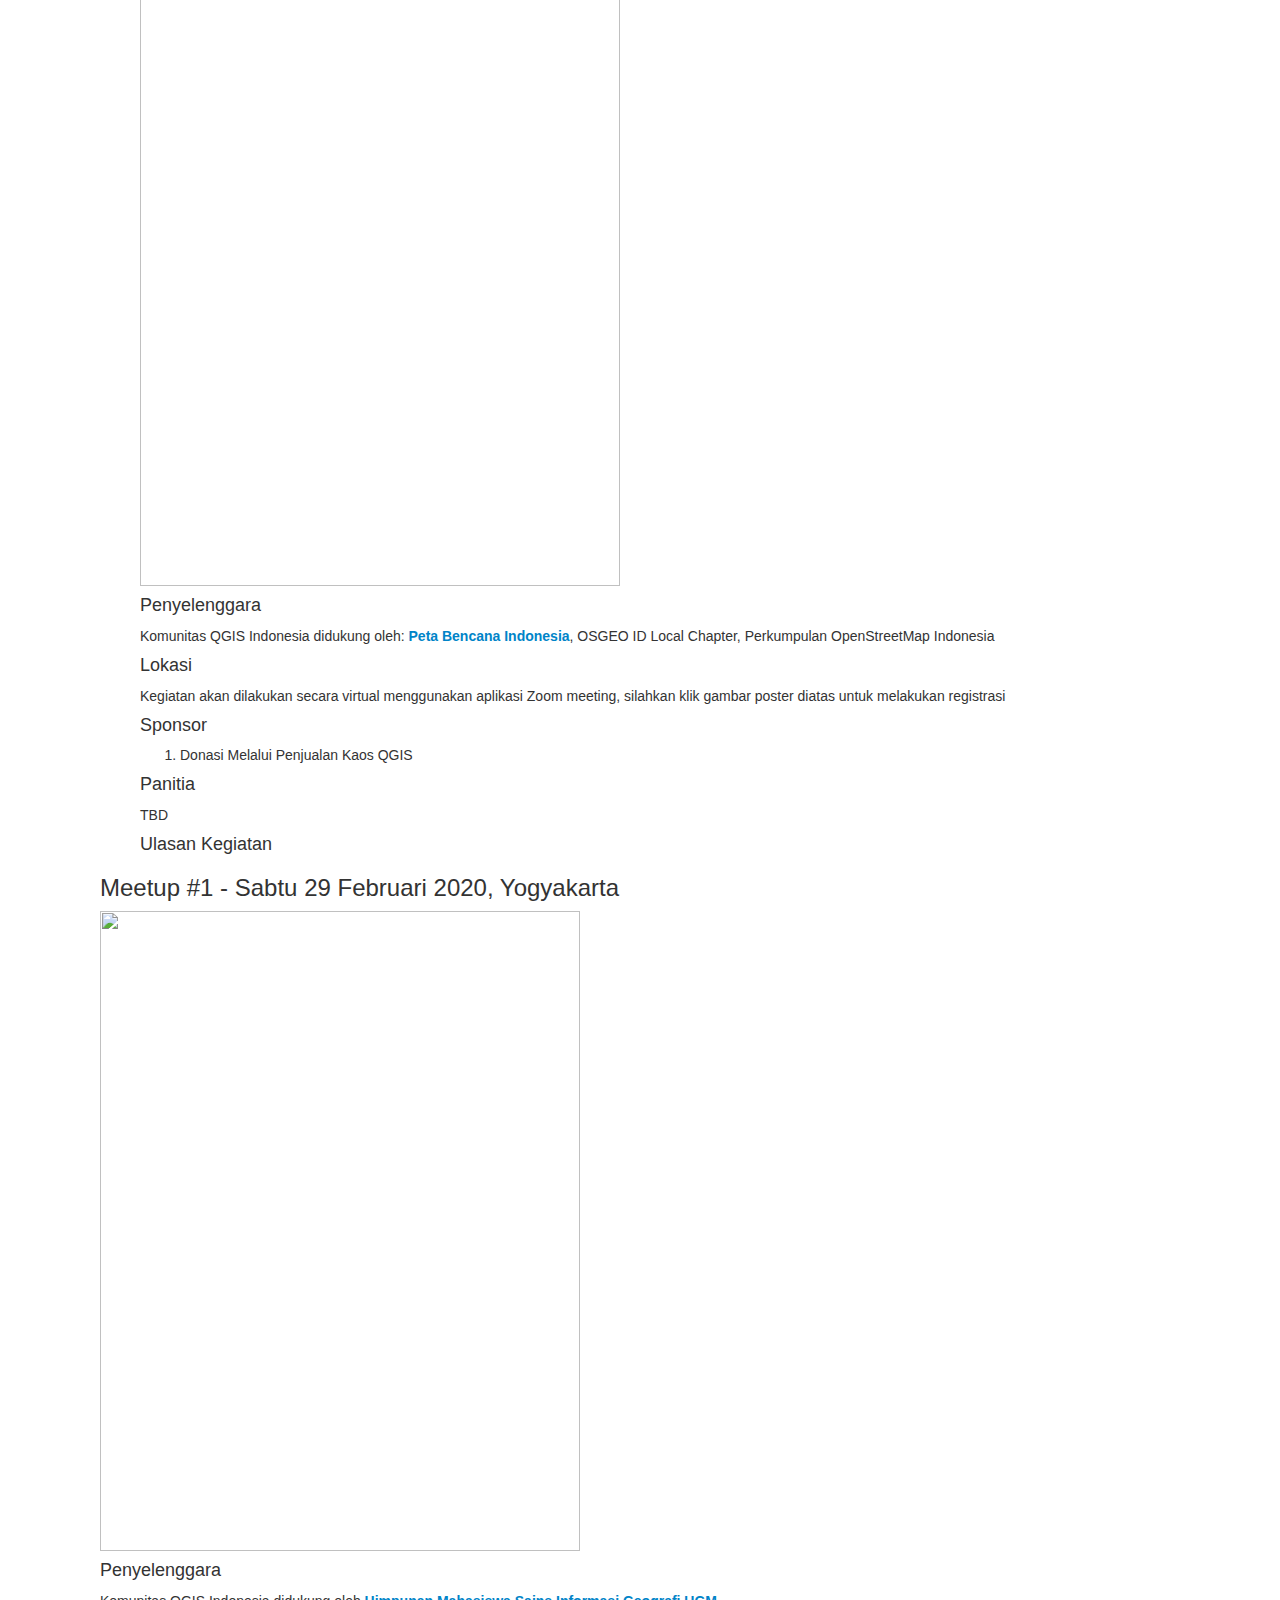
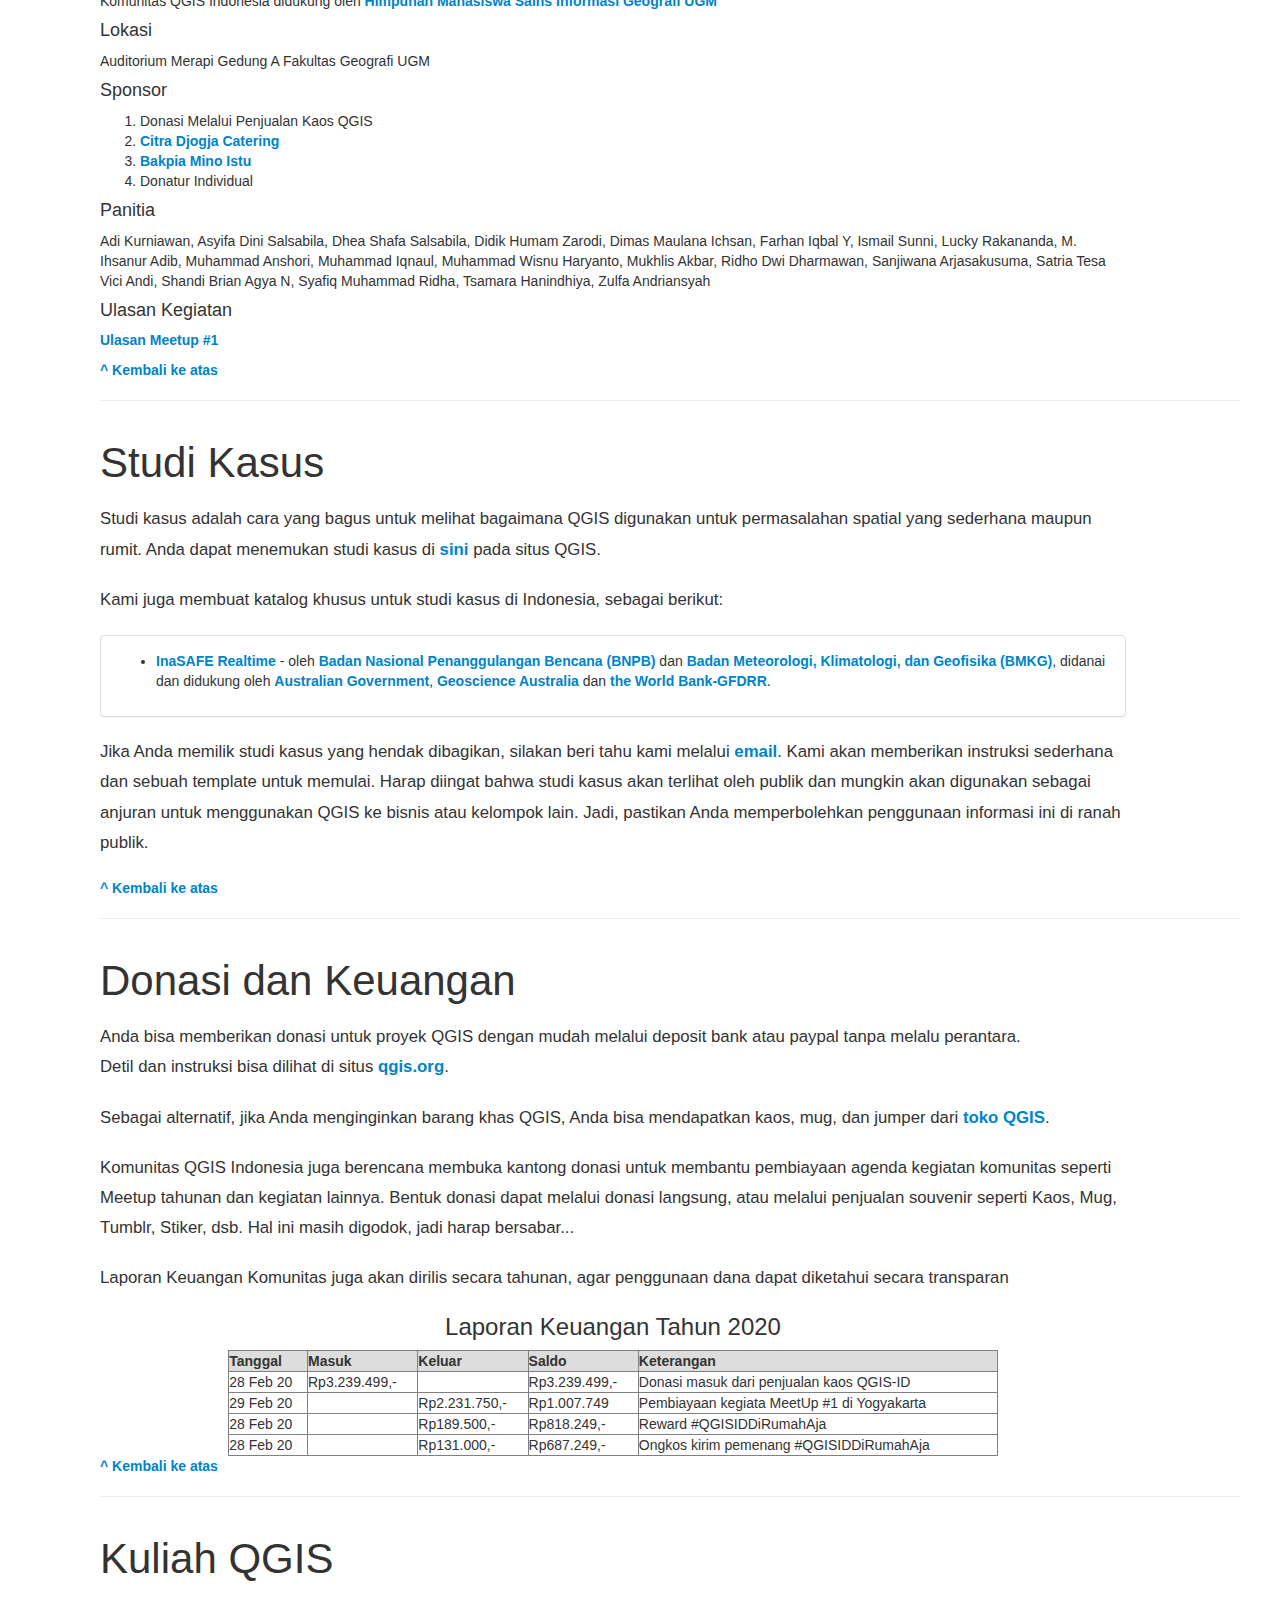
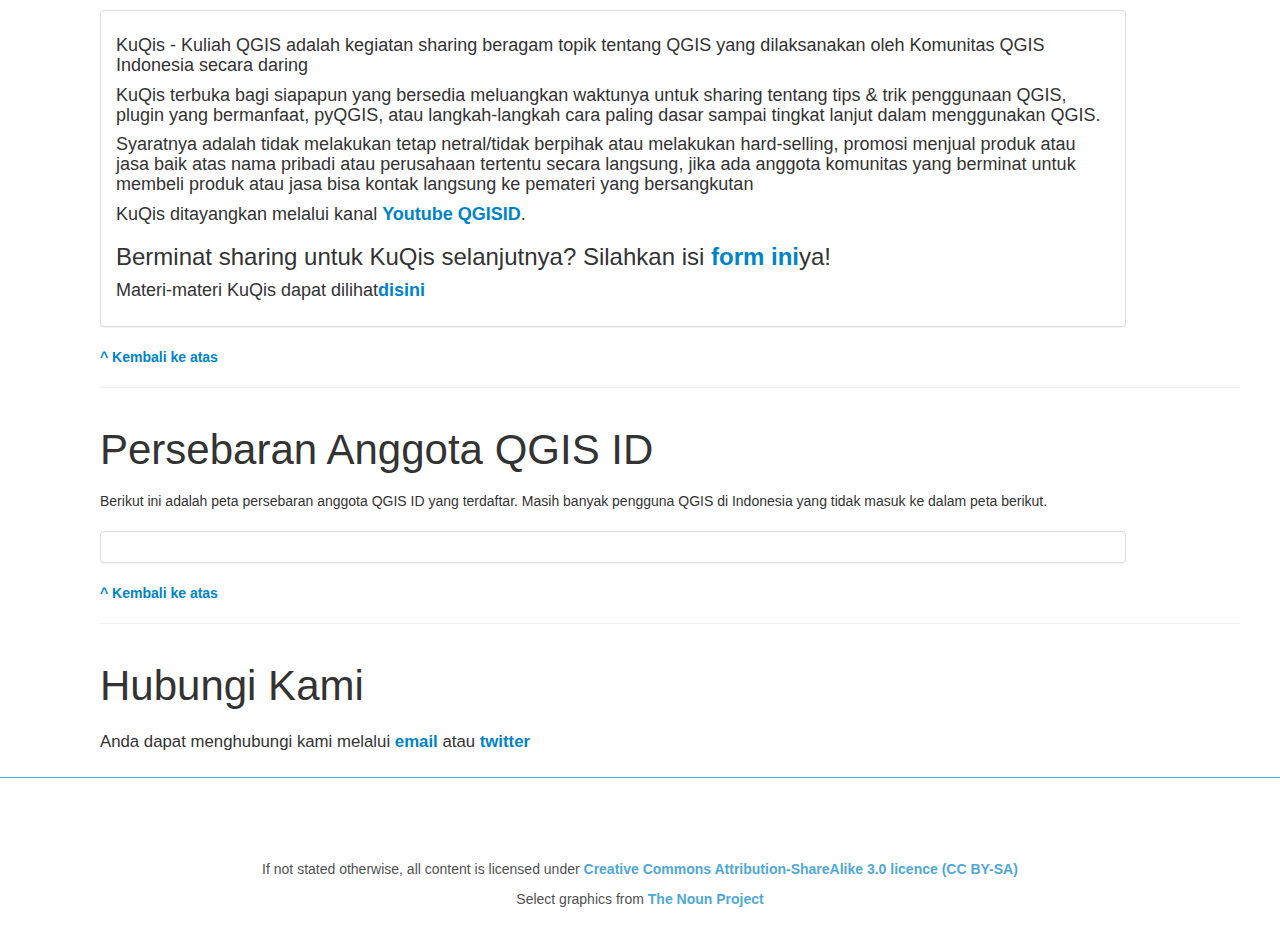
==== commit 2bfbdd64: "added meetup-2 description" ====
--- a/index.html
+++ b/index.html
@@ -113,7 +113,7 @@
                 <a href="#casestudies">Studi Kasus</a>
               </li>
               <li>
-                <a href="#donate">Donasi</a>
+                <a href="#donate">Donasi dan Keuangan</a>
               </li>
               <li>
                 <a href="#meetup">Meetup</a>
@@ -125,7 +125,7 @@
                 <a href="#persebaran-anggota">Anggota</a>
               </li>
               <li>
-                <a href="https://forms.gle/GC3B2xaXpUba8Xot6" target="_blank">Mendaftar Jadi Volunteer QGISID</a>
+                <a href="https://forms.gle/GC3B2xaXpUba8Xot6" target="_blank">Daftar Volunteer QGISID</a>
               </li>
             </ul>
           </center></div>
@@ -203,6 +203,21 @@
             <p class="lead">
         Berikut ini adalah agenda kegiatan meetup Komunitas QGIS Indonesia
         <ol>
+          <h3>Meetup #2 - Sabtu 20 Maret 2021, Virtual Meetup</h3>
+          <p><a href="http://bit.ly/daftarmeetup2qgisid" class="external"><img src="images/meetup-2.jpg" width="480" height="640"></a></p>
+          <p><h4>Penyelenggara</h4></p>
+          <p>Komunitas QGIS Indonesia didukung oleh:<a href="https://petabencana.id/" target="_blank" class="external"> Peta Bencana Indonesia</a>, OSGEO ID Local Chapter, Perkumpulan OpenStreetMap Indonesia</p>
+          <p><h4>Lokasi</h4></p>
+          <p>Kegiatan akan dilakukan secara virtual menggunakan aplikasi Zoom meeting, silahkan klik gambar poster diatas untuk melakukan registrasi</p>
+          <p><h4>Sponsor</h4></p>
+          <ol>
+            <li>Donasi Melalui Penjualan Kaos QGIS</li>
+          </ol>
+          <p><h4>Panitia</h4></p>
+          <p>TBD</p>
+          <p><h4>Ulasan Kegiatan</h4></p>
+        </ol>
+      </p>
           <h3>Meetup #1 - Sabtu 29 Februari 2020, Yogyakarta</h3>
           <p><a href="https://www.eventbrite.com/e/1-meetup-komunitas-qgis-indonesia-tickets-90748823173" class="external"><img src="images/meetup-1.jpeg" width="480" height="640"></a></p>
           <p><h4>Penyelenggara</h4></p>
@@ -254,7 +269,7 @@
           <hr class="featurette-divider">
           <a name="donate"></a>
           <div class="featurette">
-            <h2 class="featurette-heading">Donasi</h2>
+            <h2 class="featurette-heading">Donasi dan Keuangan</h2>
             <p class="lead">
               Anda bisa memberikan donasi untuk proyek QGIS dengan mudah melalui deposit bank atau paypal tanpa melalu perantara.
         <br>
@@ -267,8 +282,49 @@
 
       <p class="lead">
         Komunitas QGIS Indonesia juga berencana membuka kantong donasi untuk membantu pembiayaan agenda kegiatan komunitas seperti Meetup tahunan dan kegiatan lainnya. Bentuk donasi dapat melalui donasi langsung, atau melalui penjualan souvenir seperti Kaos, Mug, Tumblr, Stiker, dsb. Hal ini masih digodok, jadi harap bersabar...
-      <p>Laporan Keuangan Komunitas juga akan dirilis secara tahunan, agar penggunaan dana dapat diketahui secara transparan</p>
-       </p>
+            </p>
+      <p class="lead">Laporan Keuangan Komunitas juga akan dirilis secara tahunan, agar penggunaan dana dapat diketahui secara transparan</p>
+    <p><h3><center>Laporan Keuangan Tahun 2020</center></h3></p>
+    <table width="75%" border="1" align="center">
+      <tr bgcolor="#dddddd">
+      <th>Tanggal</th>
+      <th>Masuk</th>
+      <th>Keluar</th>
+      <th>Saldo</th>
+      <th>Keterangan</th>
+    </tr>
+    <tr>
+      <td>28 Feb 20</td>
+      <td>Rp3.239.499,-</td>
+      <td></td>
+      <td>Rp3.239.499,-</td>
+      <td>Donasi masuk dari penjualan kaos QGIS-ID</td>
+    </tr>
+  </tr>
+  <tr>
+    <td>29 Feb 20</td>
+    <td></td>
+    <td>Rp2.231.750,-</td>
+    <td>Rp1.007.749</td>
+    <td>Pembiayaan kegiata MeetUp #1 di Yogyakarta</td>
+  </tr>
+</tr>
+<tr>
+  <td>28 Feb 20</td>
+  <td></td>
+  <td>Rp189.500,-</td>
+  <td>Rp818.249,-</td>
+  <td>Reward #QGISIDDiRumahAja</td>
+</tr>
+</tr>
+<tr>
+  <td>28 Feb 20</td>
+  <td></td>
+  <td>Rp131.000,-</td>
+  <td>Rp687.249,-</td>
+  <td>Ongkos kirim pemenang #QGISIDDiRumahAja</td>
+</tr>
+</table>
       <a href="#thetop">^ Kembali ke atas</a>
       </div>
 
@@ -302,7 +358,7 @@
       <p class="lead">
         <div class="panel panel-default">
           <div class="panel-body">
-            <div class='tableauPlaceholder' id='viz1604051786943' style='position: relative'><noscript><a href='#'><img alt=' ' src='https:&#47;&#47;public.tableau.com&#47;static&#47;images&#47;QG&#47;QGIS-ID2020&#47;JumlahAnggota&#47;1_rss.png' style='border: none' /></a></noscript><object class='tableauViz'  style='display:none;'><param name='host_url' value='https%3A%2F%2Fpublic.tableau.com%2F' /> <param name='embed_code_version' value='3' /> <param name='path' value='views&#47;QGIS-ID2020&#47;JumlahAnggota?:language=en&amp;:embed=y&amp;:display_count=y&amp;publish=yes' /> <param name='toolbar' value='no' /><param name='static_image' value='https:&#47;&#47;public.tableau.com&#47;static&#47;images&#47;QG&#47;QGIS-ID2020&#47;JumlahAnggota&#47;1.png' /> <param name='animate_transition' value='yes' /><param name='display_static_image' value='yes' /><param name='display_spinner' value='yes' /><param name='display_overlay' value='yes' /><param name='display_count' value='yes' /><param name='language' value='en' /></object></div>                <script type='text/javascript'>                    var divElement = document.getElementById('viz1604051786943');                    var vizElement = divElement.getElementsByTagName('object')[0];                    vizElement.style.width='100%';vizElement.style.height=(divElement.offsetWidth*0.75)+'px';                    var scriptElement = document.createElement('script');                    scriptElement.src = 'https://public.tableau.com/javascripts/api/viz_v1.js';                    vizElement.parentNode.insertBefore(scriptElement, vizElement);                </script>
+            <div class='tableauPlaceholder' id='viz1604136628600' style='position: relative'><noscript><a href='#'><img alt=' ' src='https:&#47;&#47;public.tableau.com&#47;static&#47;images&#47;QG&#47;QGIS-ID2020&#47;Home&#47;1_rss.png' style='border: none' /></a></noscript><object class='tableauViz'  style='display:none;'><param name='host_url' value='https%3A%2F%2Fpublic.tableau.com%2F' /> <param name='embed_code_version' value='3' /> <param name='site_root' value='' /><param name='name' value='QGIS-ID2020&#47;Home' /><param name='tabs' value='no' /><param name='toolbar' value='no' /><param name='static_image' value='https:&#47;&#47;public.tableau.com&#47;static&#47;images&#47;QG&#47;QGIS-ID2020&#47;Home&#47;1.png' /> <param name='animate_transition' value='yes' /><param name='display_static_image' value='yes' /><param name='display_spinner' value='yes' /><param name='display_overlay' value='yes' /><param name='display_count' value='yes' /><param name='language' value='en' /></object></div>                <script type='text/javascript'>                    var divElement = document.getElementById('viz1604136628600');                    var vizElement = divElement.getElementsByTagName('object')[0];                    vizElement.style.width='100%';vizElement.style.height=(divElement.offsetWidth*0.75)+'px';                    var scriptElement = document.createElement('script');                    scriptElement.src = 'https://public.tableau.com/javascripts/api/viz_v1.js';                    vizElement.parentNode.insertBefore(scriptElement, vizElement);                </script>        </div>
         </div>
             </p>
             <a href="#thetop">^ Kembali ke atas</a>
